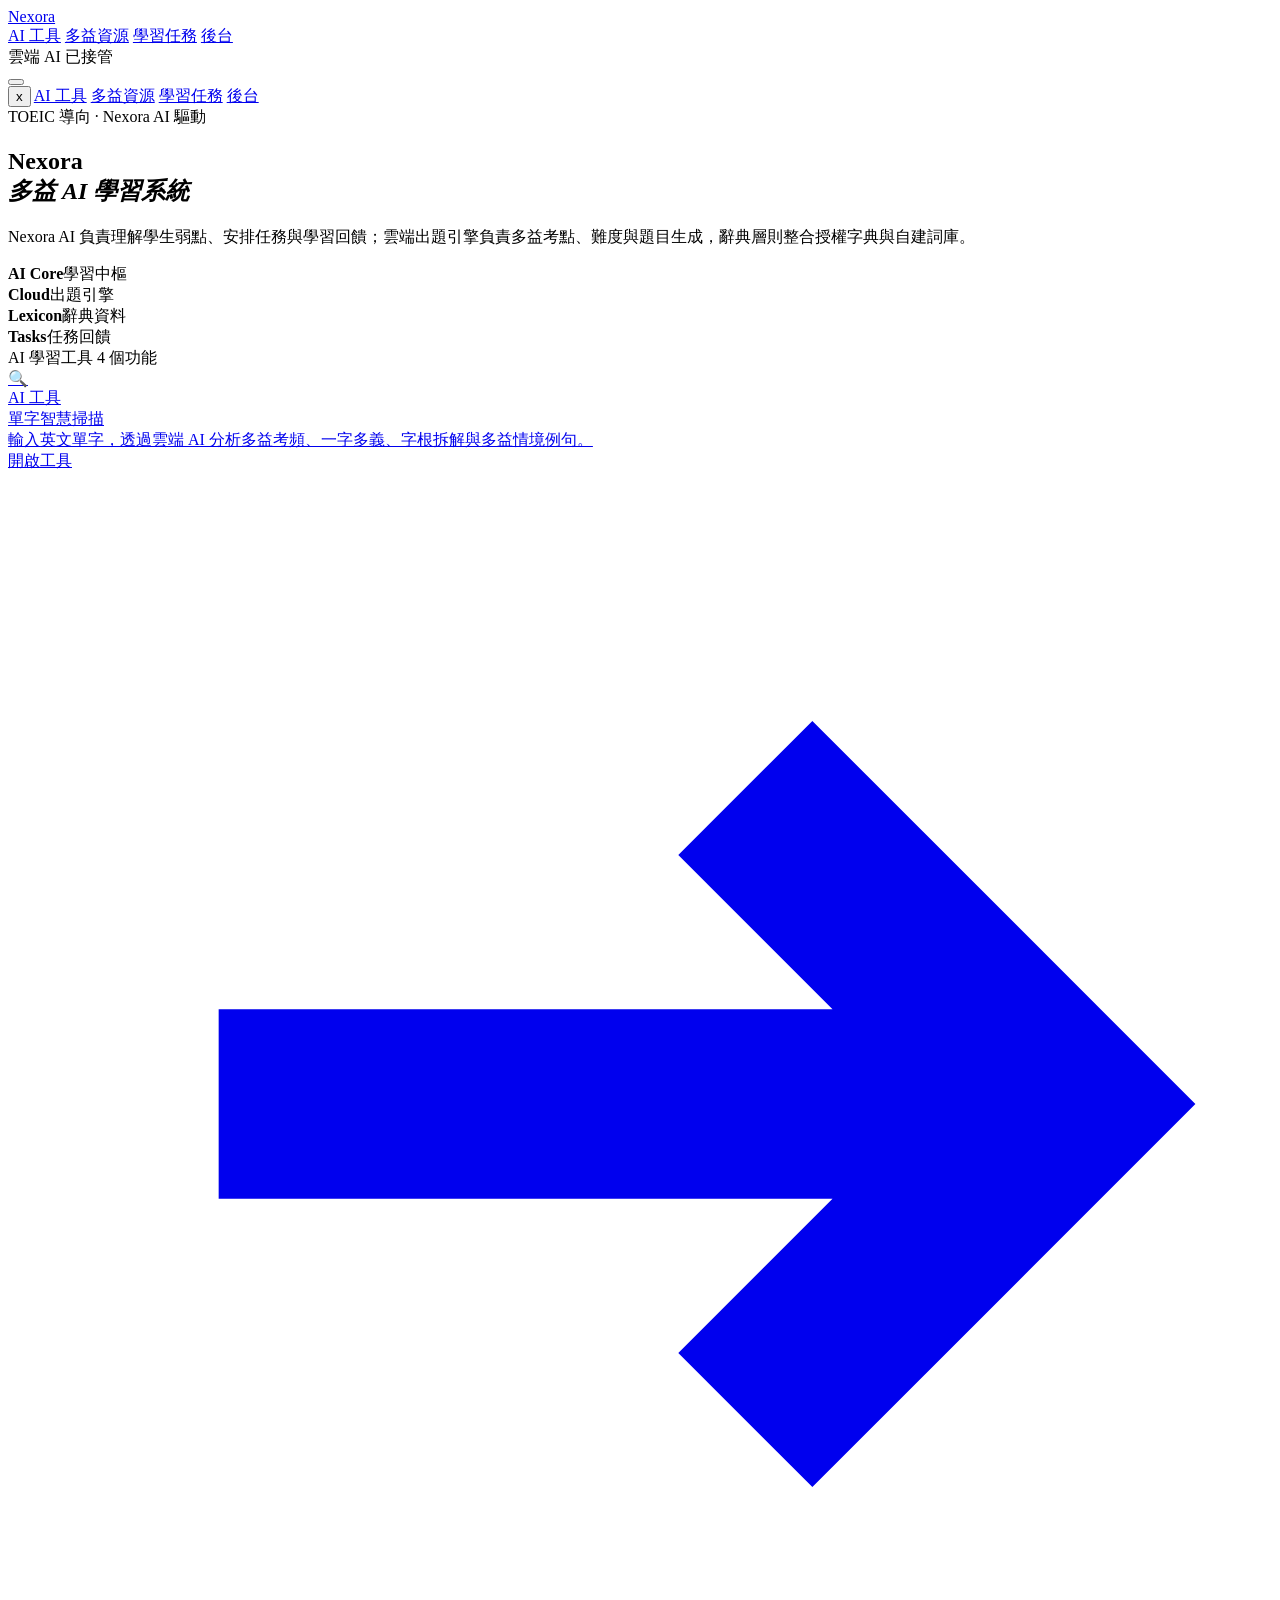
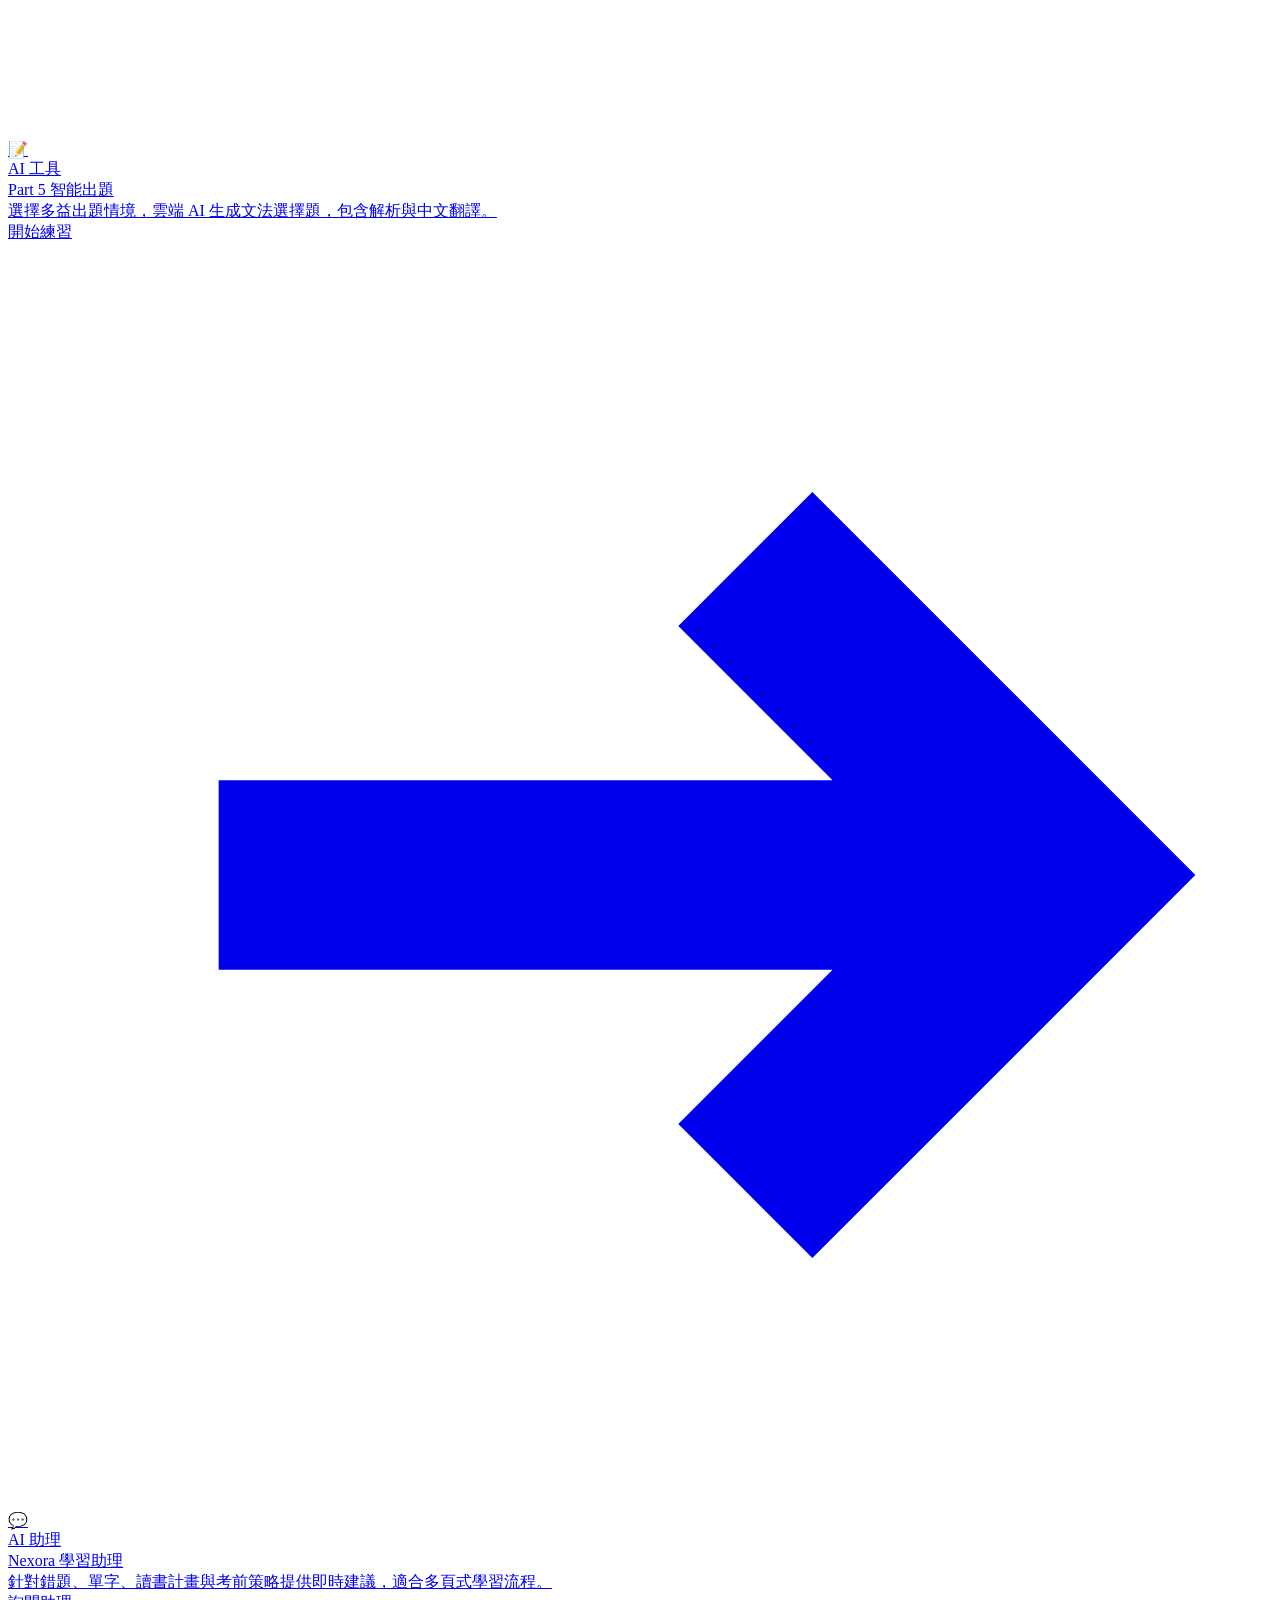
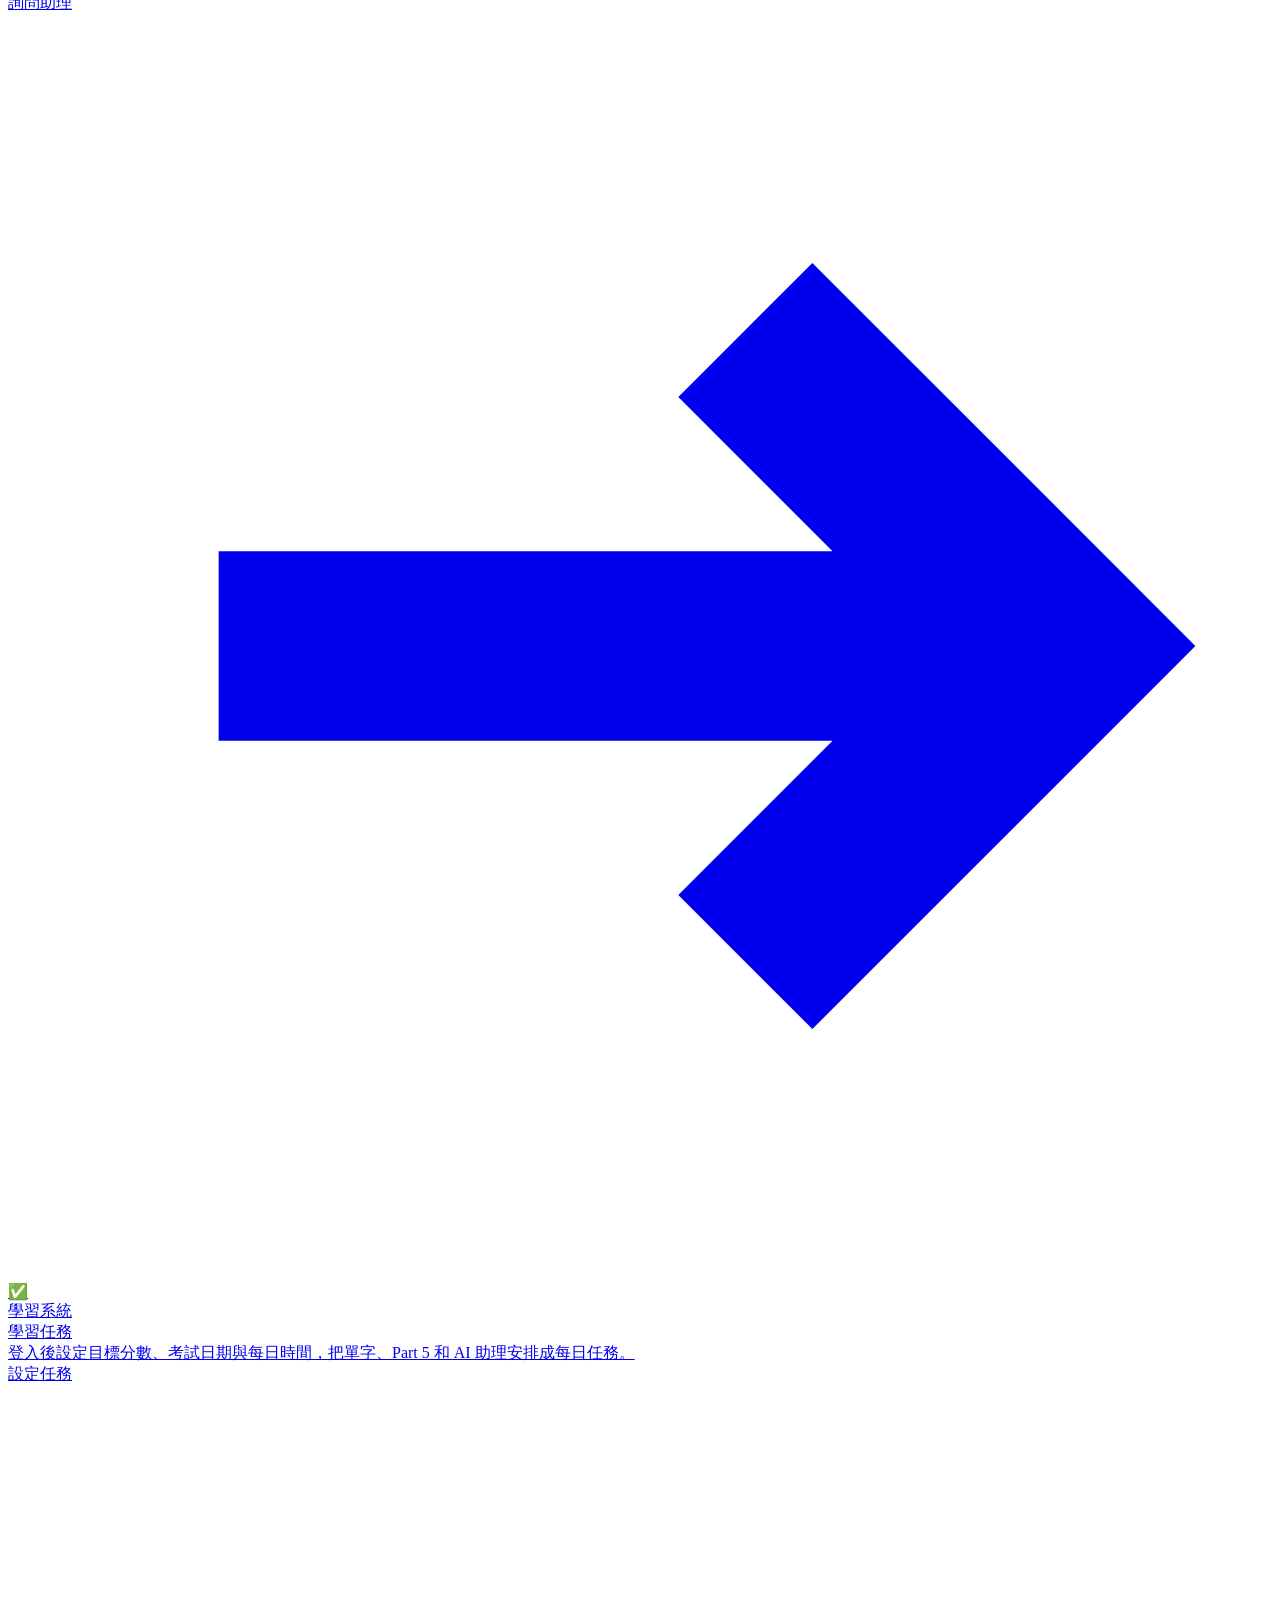
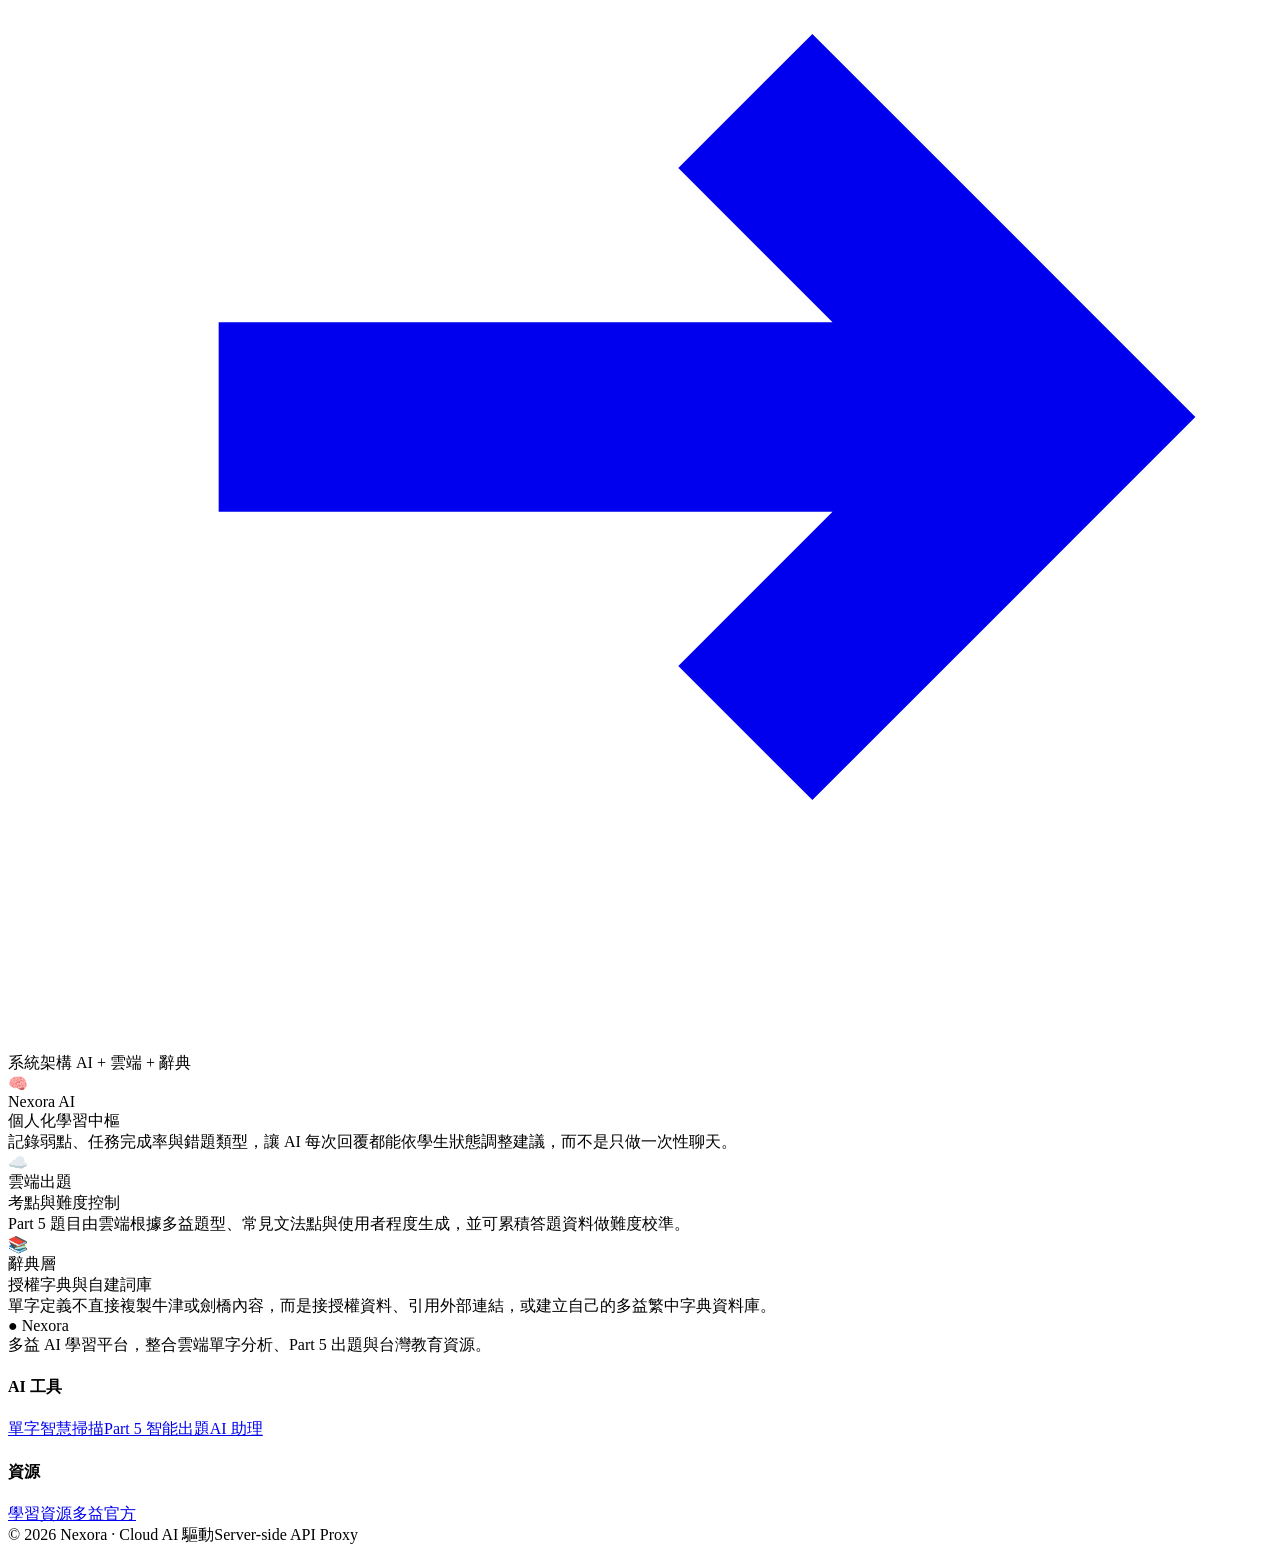
==== index.html @ 956e8978 "Add files via upload" ====
<!DOCTYPE html>
<html lang="zh-TW">
<head>
  <meta charset="UTF-8">
  <meta name="viewport" content="width=device-width, initial-scale=1.0">
  <title>Nexora - 多益 AI 學習平台</title>
  <link rel="stylesheet" href="assets/styles.css">
</head>
<body>
  <nav>
    <a class="nav-logo" href="index.html"><span class="dot"></span> Nexora</a>
    <div class="nav-links">
      <a class="active" href="index.html">AI 工具</a>
      <a href="resources.html#toeic-resources">多益資源</a>
      <a href="tasks.html">學習任務</a>
      <a href="backend.html">後台</a>
    </div>
    <div class="nav-right">
      <div class="cloud-pill"><span class="cloud-dot"></span> 雲端 AI 已接管</div>
      <button class="hamburger" id="hamburger" aria-label="選單"><span></span><span></span><span></span></button>
    </div>
  </nav>

  <div class="mobile-drawer" id="mobileDrawer">
    <div class="mobile-panel">
      <button class="drawer-close" id="drawerClose">x</button>
      <a href="index.html" onclick="closeDrawer()">AI 工具</a>
      <a href="resources.html#toeic-resources" onclick="closeDrawer()">多益資源</a>
      <a href="tasks.html" onclick="closeDrawer()">學習任務</a>
      <a href="backend.html" onclick="closeDrawer()">後台</a>
    </div>
  </div>

  <section class="hero">
    <div class="hero-eyebrow">TOEIC 導向 · Nexora AI 驅動</div>
    <h1>Nexora<br><em>多益 AI 學習系統</em></h1>
    <p>Nexora AI 負責理解學生弱點、安排任務與學習回饋；雲端出題引擎負責多益考點、難度與題目生成，辭典層則整合授權字典與自建詞庫。</p>
    <div class="hero-stats">
      <div class="stat"><strong>AI Core</strong><span>學習中樞</span></div>
      <div class="stat"><strong>Cloud</strong><span>出題引擎</span></div>
      <div class="stat"><strong>Lexicon</strong><span>辭典資料</span></div>
      <div class="stat"><strong>Tasks</strong><span>任務回饋</span></div>
    </div>
  </section>

  <div class="section-head">
    <span class="section-title">AI 學習工具</span>
    <span class="section-count">4 個功能</span>
    <div class="section-line"></div>
  </div>
  <div class="card-grid">
    <a class="card" href="vocabulary.html">
      <div class="card-top">
        <div class="card-icon blue">🔍</div>
        <div><div class="card-label">AI 工具</div><div class="card-name">單字智慧掃描</div></div>
      </div>
      <div class="card-desc">輸入英文單字，透過雲端 AI 分析多益考頻、一字多義、字根拆解與多益情境例句。</div>
      <div class="card-cta">開啟工具 <svg viewBox="0 0 12 12" fill="none" stroke="currentColor" stroke-width="1.8"><path d="M2 6h8M7 3l3 3-3 3"/></svg></div>
    </a>
    <a class="card" href="quiz.html">
      <div class="card-top">
        <div class="card-icon green">📝</div>
        <div><div class="card-label">AI 工具</div><div class="card-name">Part 5 智能出題</div></div>
      </div>
      <div class="card-desc">選擇多益出題情境，雲端 AI 生成文法選擇題，包含解析與中文翻譯。</div>
      <div class="card-cta">開始練習 <svg viewBox="0 0 12 12" fill="none" stroke="currentColor" stroke-width="1.8"><path d="M2 6h8M7 3l3 3-3 3"/></svg></div>
    </a>
    <a class="card" href="assistant.html">
      <div class="card-top">
        <div class="card-icon amber">💬</div>
        <div><div class="card-label">AI 助理</div><div class="card-name">Nexora 學習助理</div></div>
      </div>
      <div class="card-desc">針對錯題、單字、讀書計畫與考前策略提供即時建議，適合多頁式學習流程。</div>
      <div class="card-cta">詢問助理 <svg viewBox="0 0 12 12" fill="none" stroke="currentColor" stroke-width="1.8"><path d="M2 6h8M7 3l3 3-3 3"/></svg></div>
    </a>
    <a class="card" href="tasks.html">
      <div class="card-top">
        <div class="card-icon red">✅</div>
        <div><div class="card-label">學習系統</div><div class="card-name">學習任務</div></div>
      </div>
      <div class="card-desc">登入後設定目標分數、考試日期與每日時間，把單字、Part 5 和 AI 助理安排成每日任務。</div>
      <div class="card-cta">設定任務 <svg viewBox="0 0 12 12" fill="none" stroke="currentColor" stroke-width="1.8"><path d="M2 6h8M7 3l3 3-3 3"/></svg></div>
    </a>
  </div>

  <div class="section-head">
    <span class="section-title">系統架構</span>
    <span class="section-count">AI + 雲端 + 辭典</span>
    <div class="section-line"></div>
  </div>
  <div class="card-grid">
    <div class="card">
      <div class="card-top"><div class="card-icon gray">🧠</div><div><div class="card-label">Nexora AI</div><div class="card-name">個人化學習中樞</div></div></div>
      <div class="card-desc">記錄弱點、任務完成率與錯題類型，讓 AI 每次回覆都能依學生狀態調整建議，而不是只做一次性聊天。</div>
    </div>
    <div class="card">
      <div class="card-top"><div class="card-icon blue">☁️</div><div><div class="card-label">雲端出題</div><div class="card-name">考點與難度控制</div></div></div>
      <div class="card-desc">Part 5 題目由雲端根據多益題型、常見文法點與使用者程度生成，並可累積答題資料做難度校準。</div>
    </div>
    <div class="card">
      <div class="card-top"><div class="card-icon green">📚</div><div><div class="card-label">辭典層</div><div class="card-name">授權字典與自建詞庫</div></div></div>
      <div class="card-desc">單字定義不直接複製牛津或劍橋內容，而是接授權資料、引用外部連結，或建立自己的多益繁中字典資料庫。</div>
    </div>
  </div>

  <footer>
    <div class="footer-inner">
      <div>
        <div class="footer-logo"><span style="color:var(--accent)">●</span> Nexora</div>
        <div class="footer-tagline">多益 AI 學習平台，整合雲端單字分析、Part 5 出題與台灣教育資源。</div>
      </div>
      <div class="footer-col"><h4>AI 工具</h4><a href="vocabulary.html">單字智慧掃描</a><a href="quiz.html">Part 5 智能出題</a><a href="assistant.html">AI 助理</a></div>
      <div class="footer-col"><h4>資源</h4><a href="resources.html">學習資源</a><a href="https://www.toeic.com.tw" target="_blank">多益官方</a></div>
    </div>
    <div class="footer-bottom"><span>© 2026 Nexora · Cloud AI 驅動</span><span>Server-side API Proxy</span></div>
  </footer>
  <script src="assets/app.js"></script>
</body>
</html>
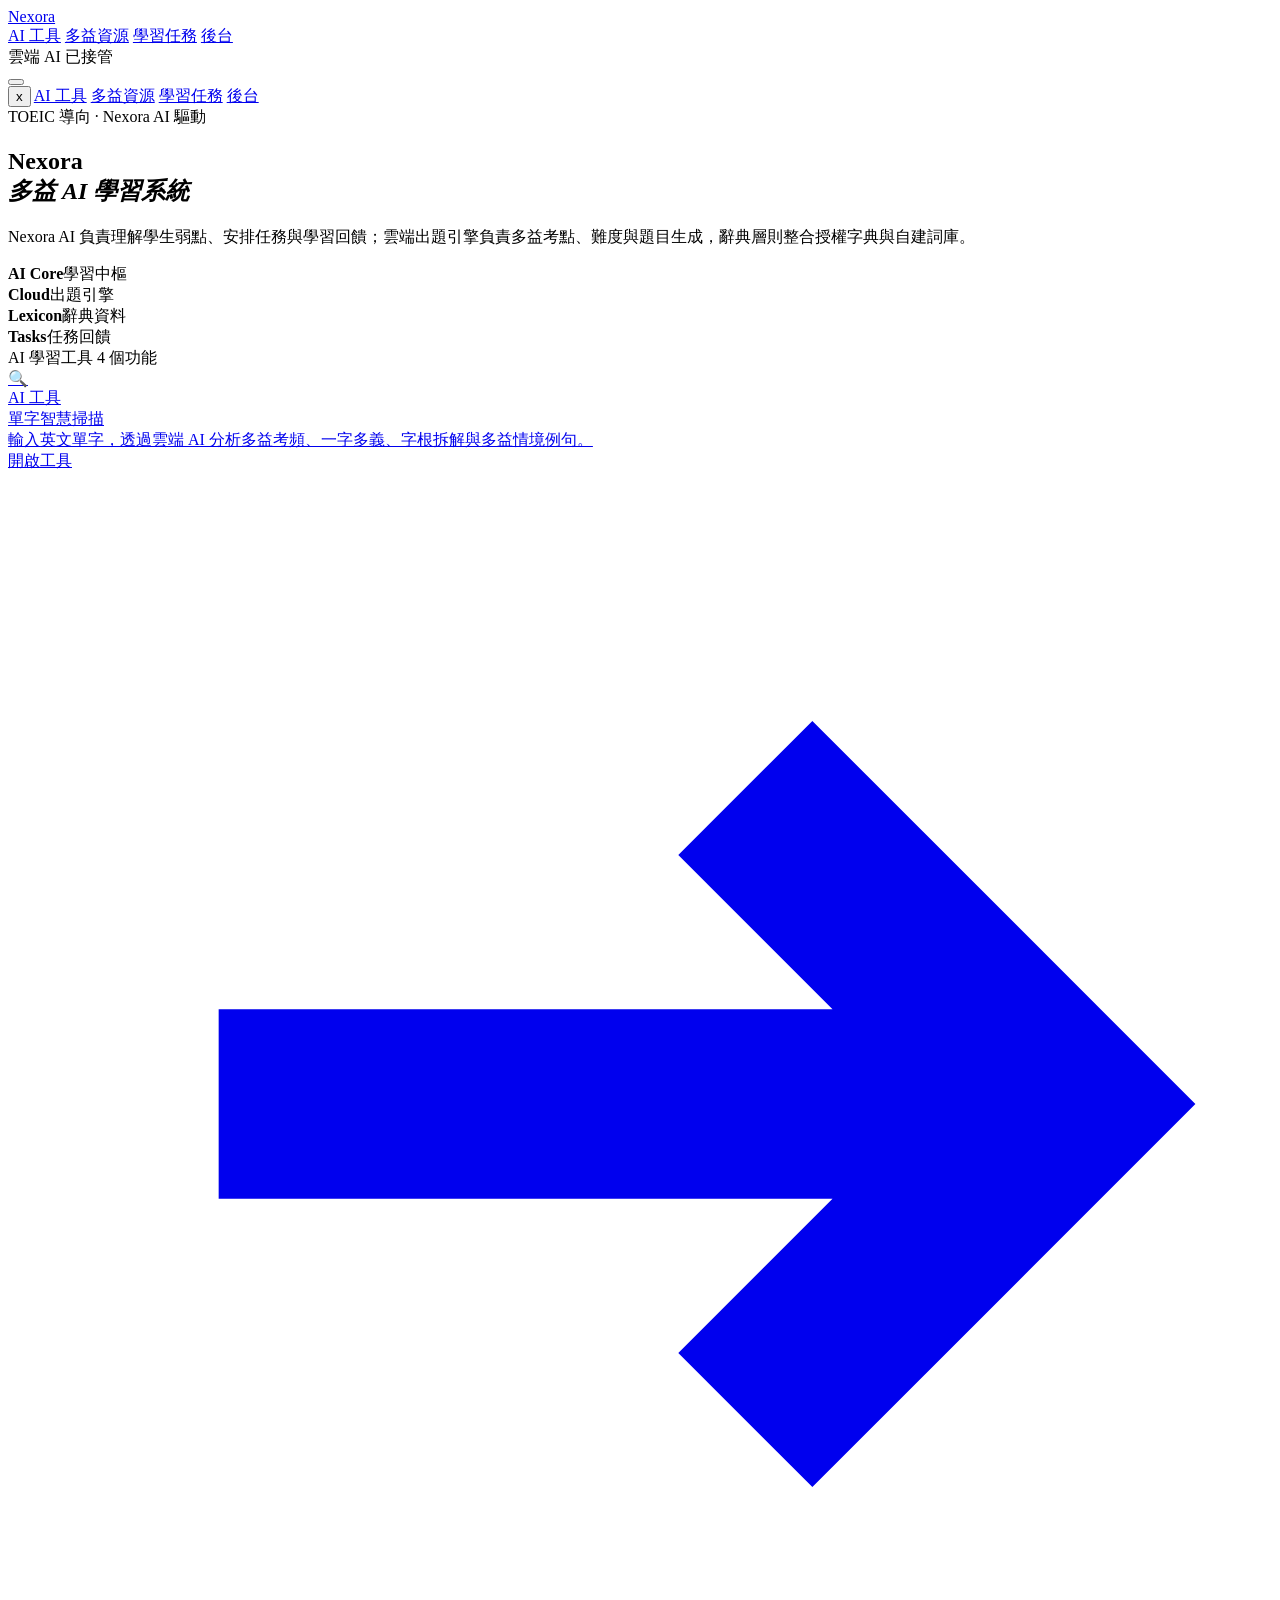
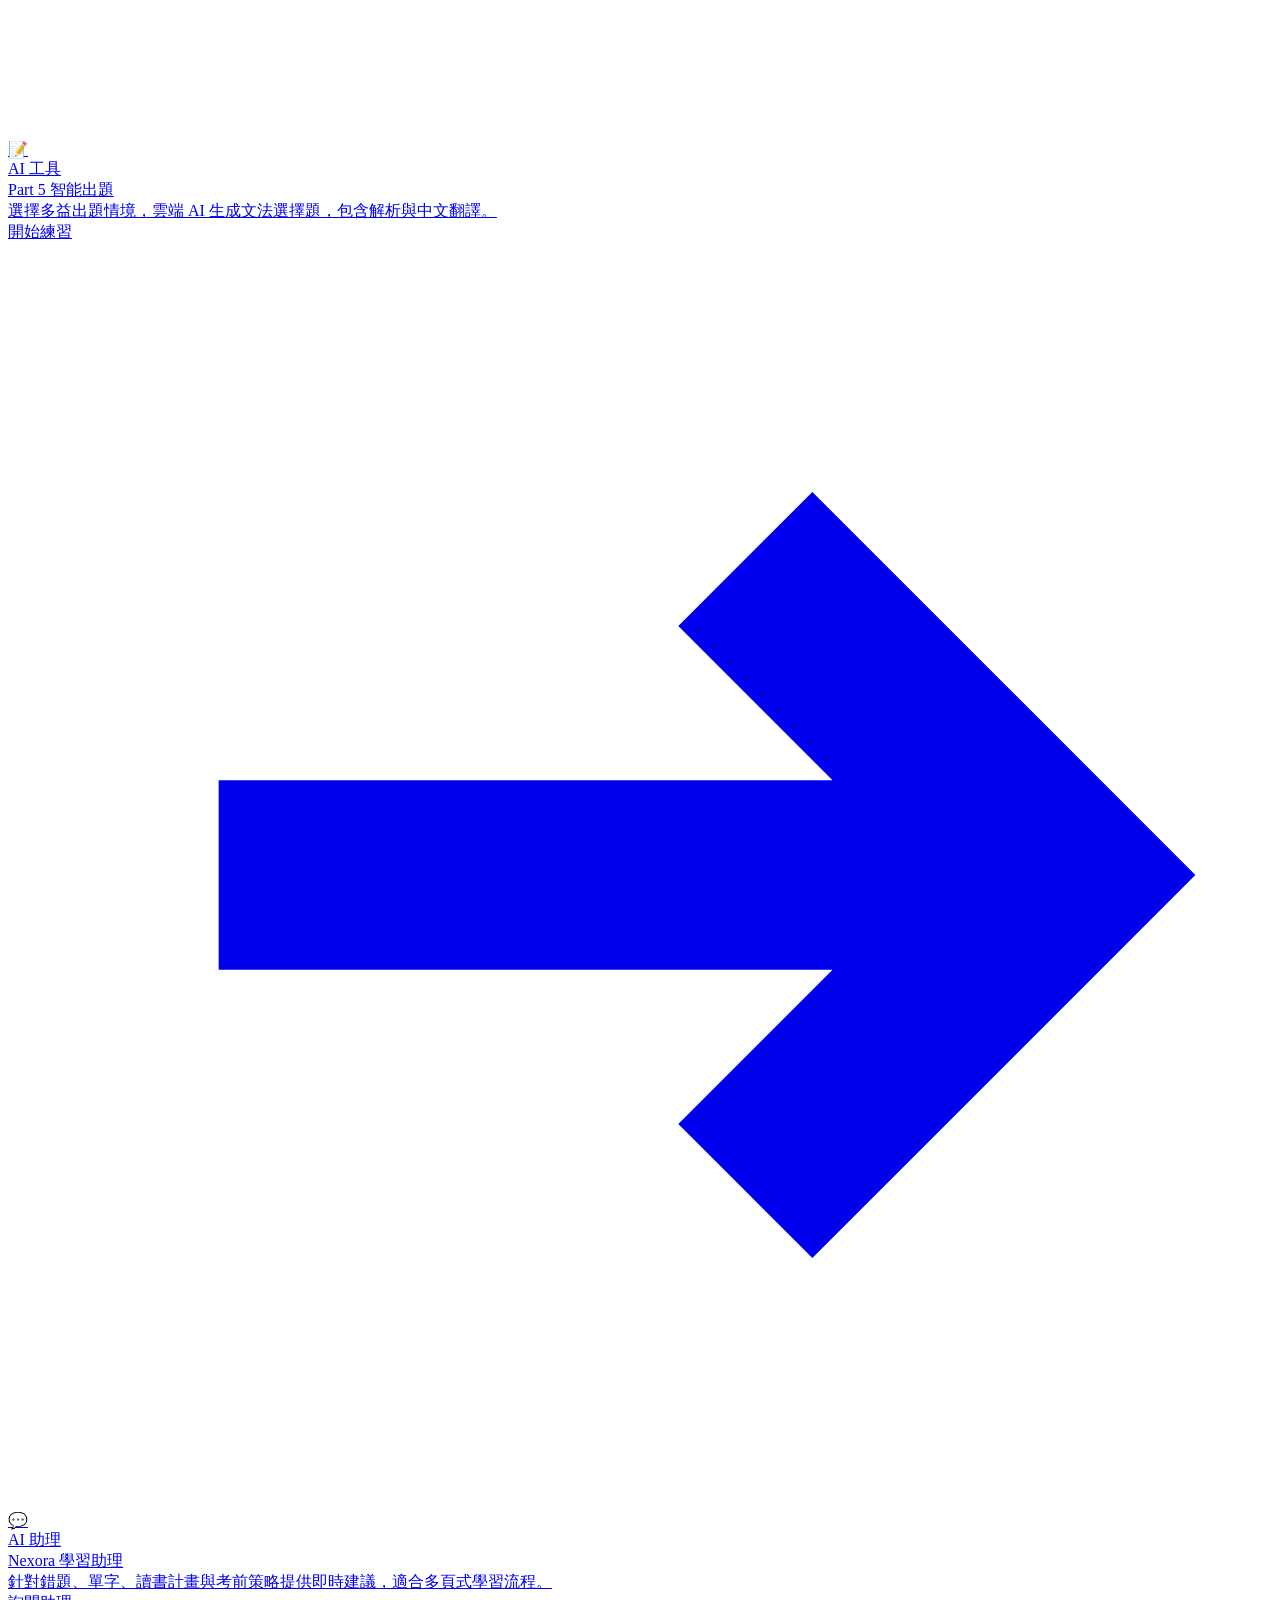
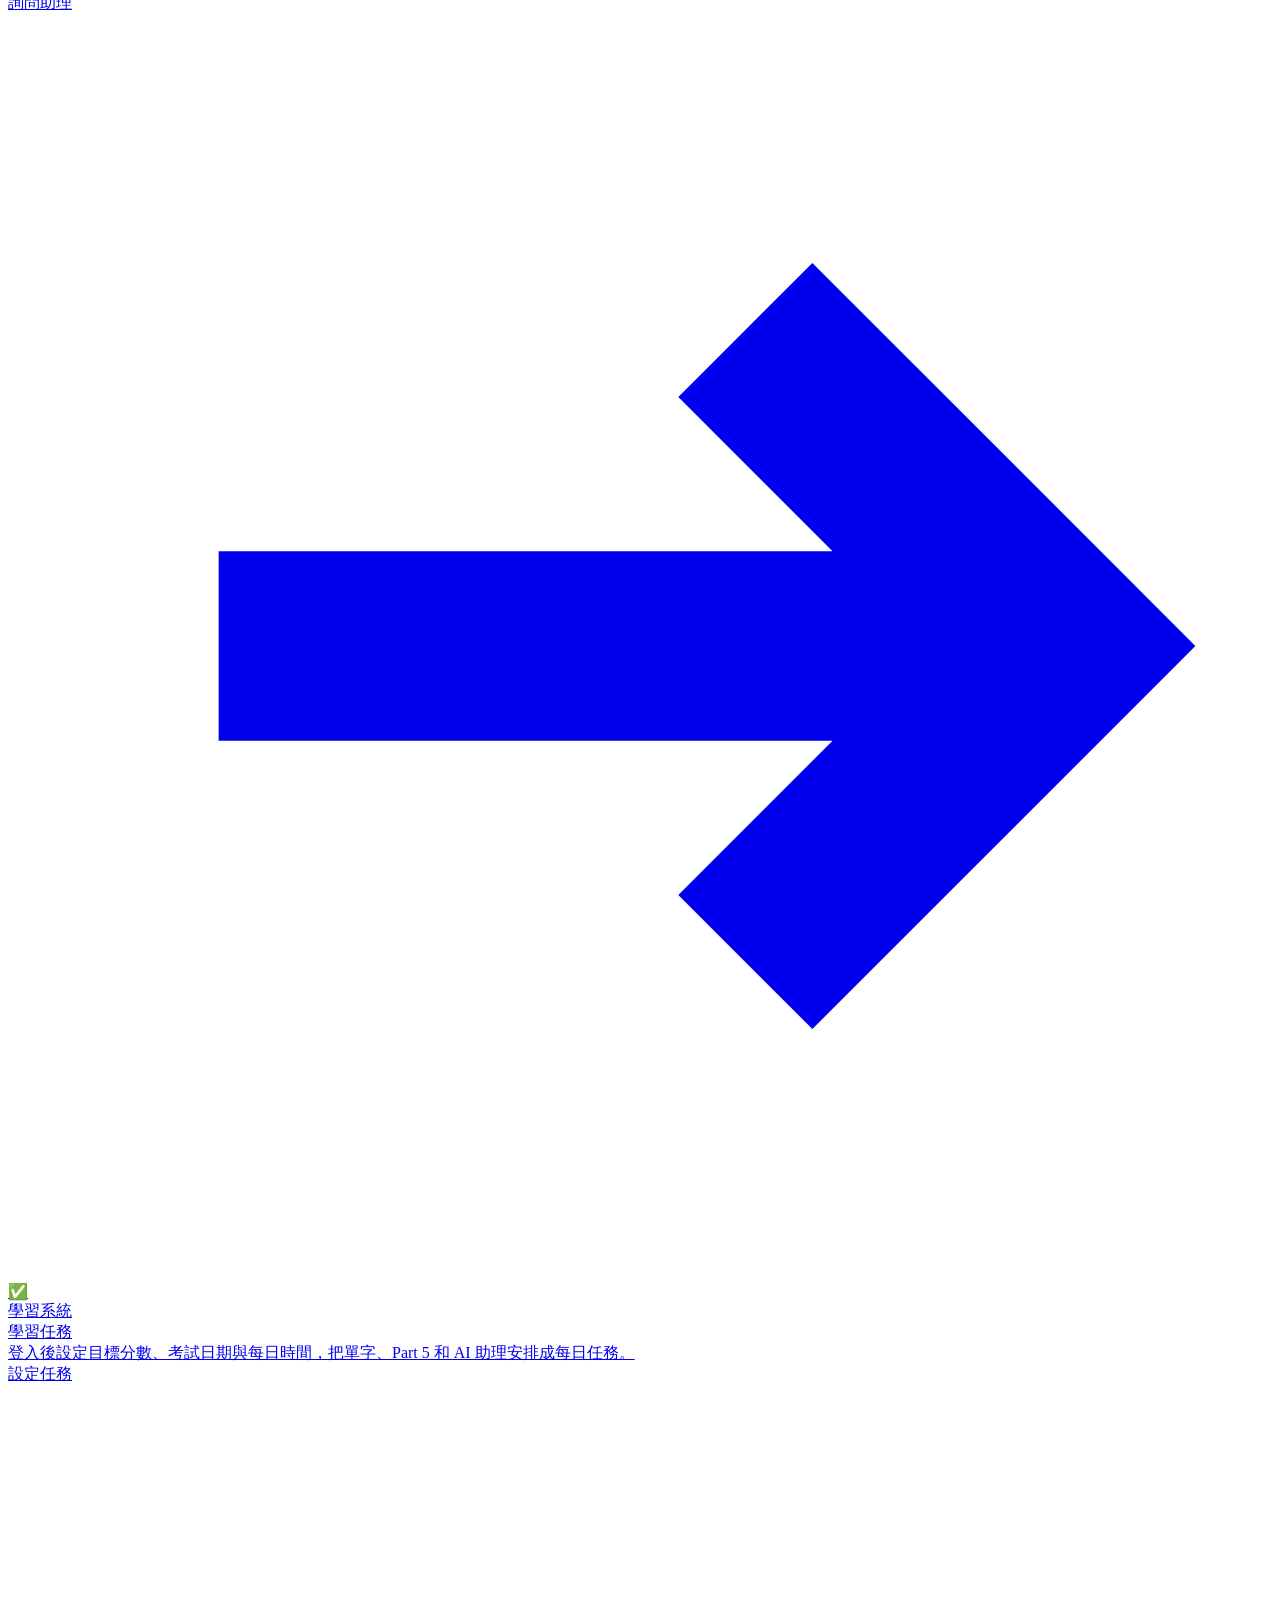
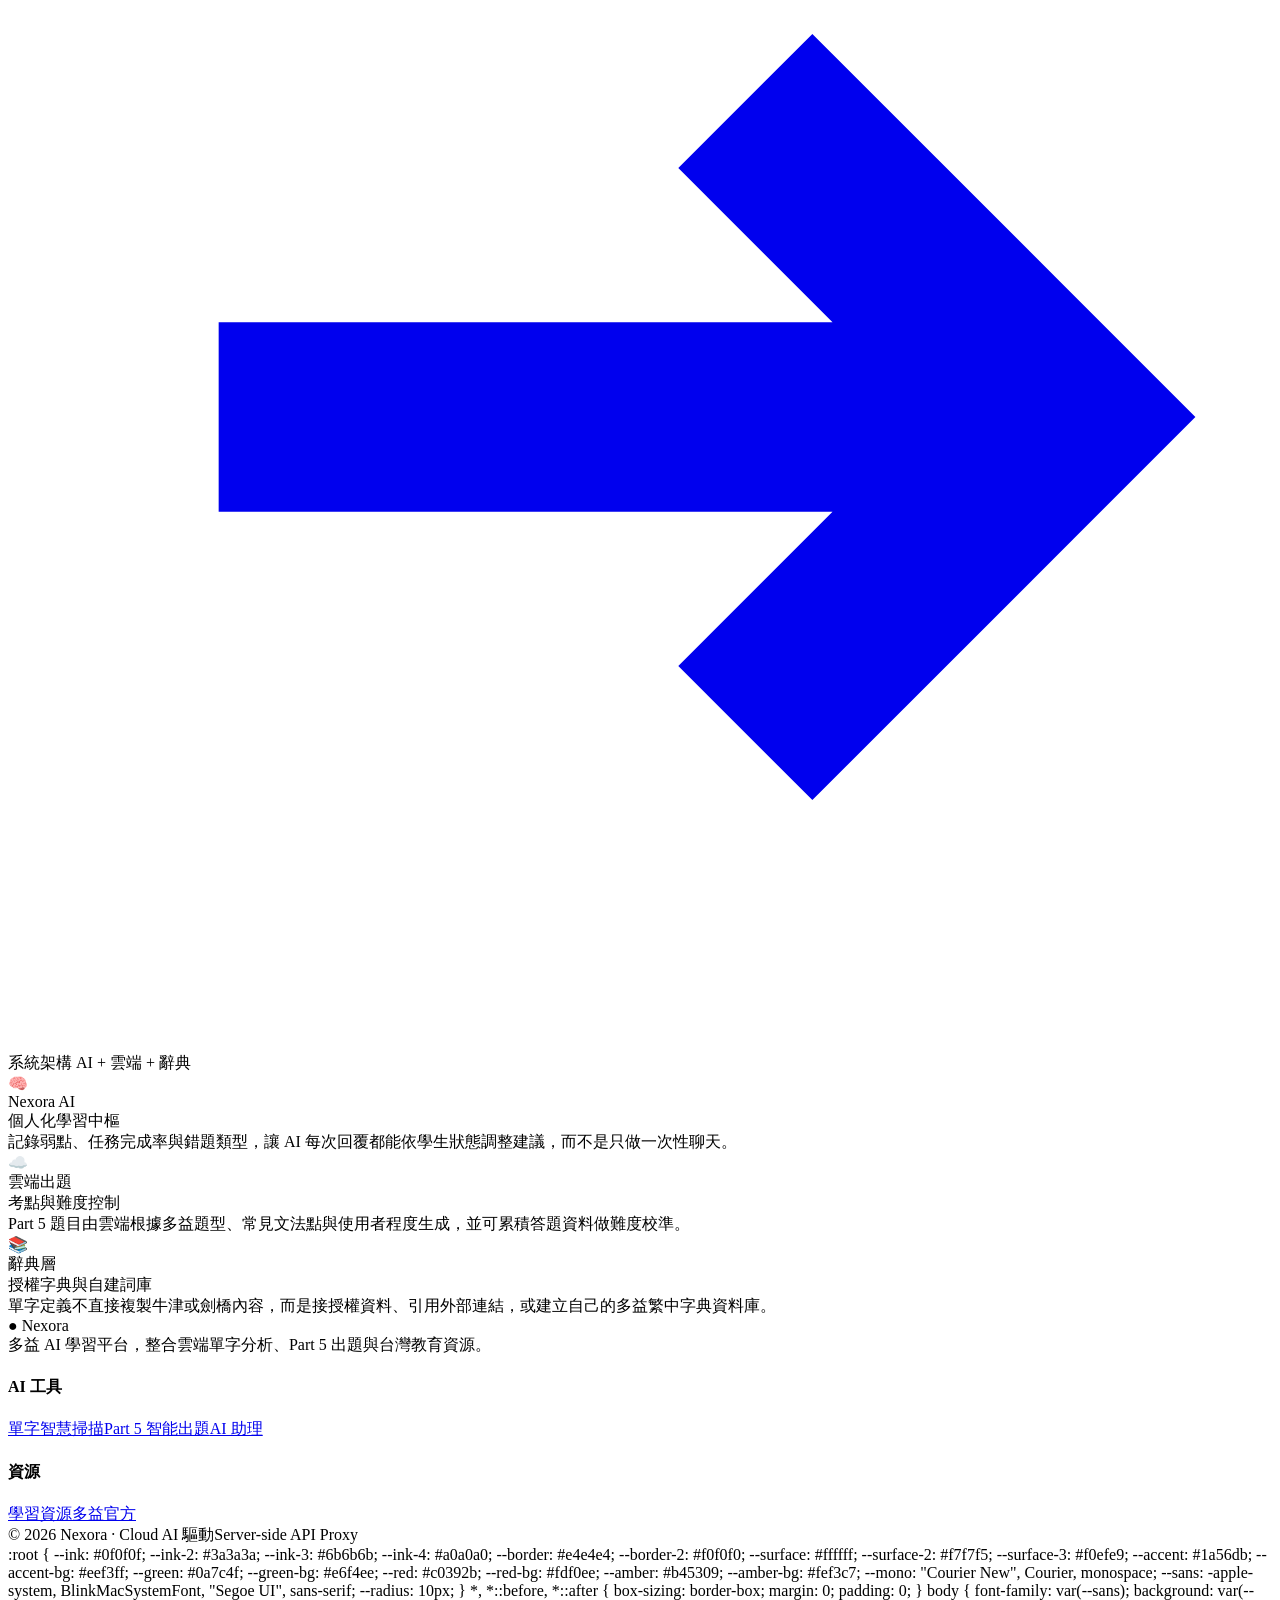
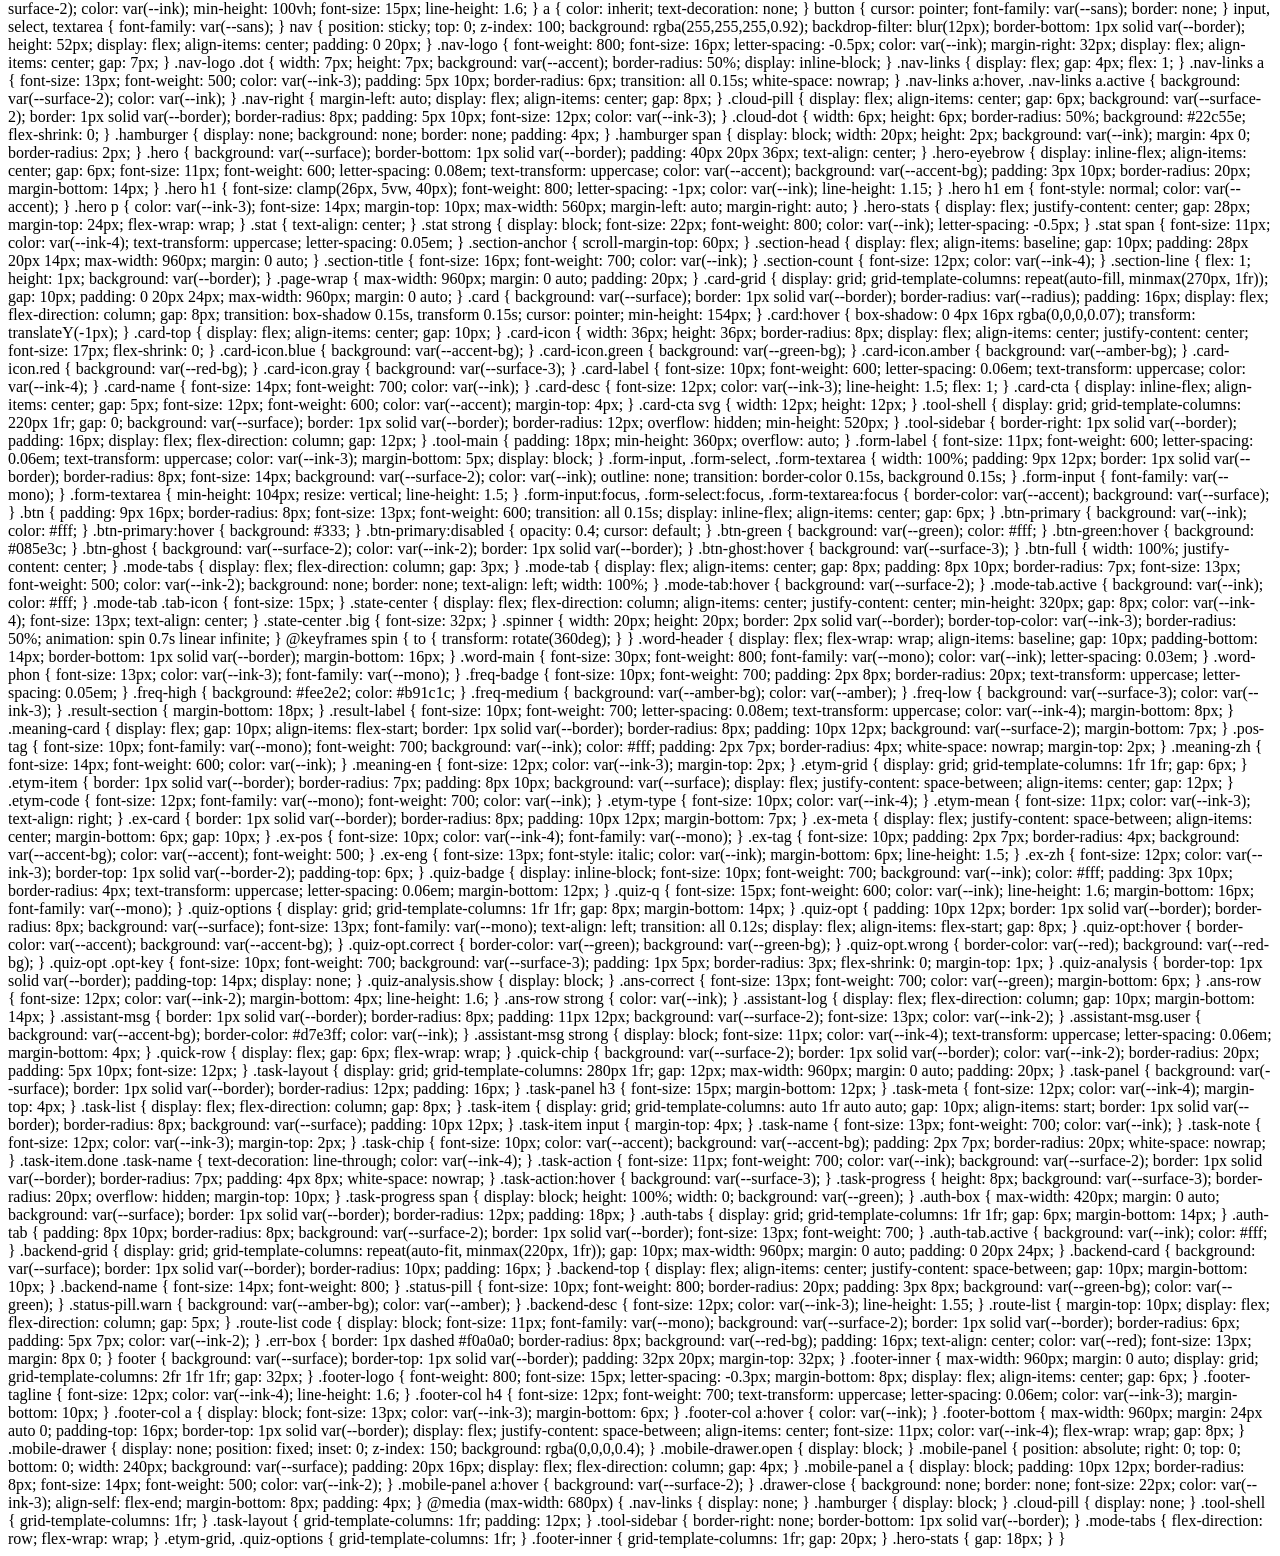
==== commit 16e219fc: "Update index.html" ====
--- a/index.html
+++ b/index.html
@@ -117,3 +117,362 @@
   <script src="assets/app.js"></script>
 </body>
 </html>
+:root {
+  --ink: #0f0f0f;
+  --ink-2: #3a3a3a;
+  --ink-3: #6b6b6b;
+  --ink-4: #a0a0a0;
+  --border: #e4e4e4;
+  --border-2: #f0f0f0;
+  --surface: #ffffff;
+  --surface-2: #f7f7f5;
+  --surface-3: #f0efe9;
+  --accent: #1a56db;
+  --accent-bg: #eef3ff;
+  --green: #0a7c4f;
+  --green-bg: #e6f4ee;
+  --red: #c0392b;
+  --red-bg: #fdf0ee;
+  --amber: #b45309;
+  --amber-bg: #fef3c7;
+  --mono: "Courier New", Courier, monospace;
+  --sans: -apple-system, BlinkMacSystemFont, "Segoe UI", sans-serif;
+  --radius: 10px;
+}
+
+*, *::before, *::after { box-sizing: border-box; margin: 0; padding: 0; }
+body { font-family: var(--sans); background: var(--surface-2); color: var(--ink); min-height: 100vh; font-size: 15px; line-height: 1.6; }
+a { color: inherit; text-decoration: none; }
+button { cursor: pointer; font-family: var(--sans); border: none; }
+input, select, textarea { font-family: var(--sans); }
+
+nav {
+  position: sticky; top: 0; z-index: 100;
+  background: rgba(255,255,255,0.92);
+  backdrop-filter: blur(12px);
+  border-bottom: 1px solid var(--border);
+  height: 52px;
+  display: flex; align-items: center;
+  padding: 0 20px;
+}
+.nav-logo {
+  font-weight: 800; font-size: 16px; letter-spacing: -0.5px;
+  color: var(--ink); margin-right: 32px; display: flex; align-items: center; gap: 7px;
+}
+.nav-logo .dot { width: 7px; height: 7px; background: var(--accent); border-radius: 50%; display: inline-block; }
+.nav-links { display: flex; gap: 4px; flex: 1; }
+.nav-links a {
+  font-size: 13px; font-weight: 500; color: var(--ink-3);
+  padding: 5px 10px; border-radius: 6px; transition: all 0.15s;
+  white-space: nowrap;
+}
+.nav-links a:hover, .nav-links a.active { background: var(--surface-2); color: var(--ink); }
+.nav-right { margin-left: auto; display: flex; align-items: center; gap: 8px; }
+.cloud-pill {
+  display: flex; align-items: center; gap: 6px;
+  background: var(--surface-2); border: 1px solid var(--border);
+  border-radius: 8px; padding: 5px 10px; font-size: 12px; color: var(--ink-3);
+}
+.cloud-dot { width: 6px; height: 6px; border-radius: 50%; background: #22c55e; flex-shrink: 0; }
+.hamburger { display: none; background: none; border: none; padding: 4px; }
+.hamburger span { display: block; width: 20px; height: 2px; background: var(--ink); margin: 4px 0; border-radius: 2px; }
+
+.hero {
+  background: var(--surface);
+  border-bottom: 1px solid var(--border);
+  padding: 40px 20px 36px;
+  text-align: center;
+}
+.hero-eyebrow {
+  display: inline-flex; align-items: center; gap: 6px;
+  font-size: 11px; font-weight: 600; letter-spacing: 0.08em; text-transform: uppercase;
+  color: var(--accent); background: var(--accent-bg);
+  padding: 3px 10px; border-radius: 20px; margin-bottom: 14px;
+}
+.hero h1 { font-size: clamp(26px, 5vw, 40px); font-weight: 800; letter-spacing: -1px; color: var(--ink); line-height: 1.15; }
+.hero h1 em { font-style: normal; color: var(--accent); }
+.hero p { color: var(--ink-3); font-size: 14px; margin-top: 10px; max-width: 560px; margin-left: auto; margin-right: auto; }
+.hero-stats { display: flex; justify-content: center; gap: 28px; margin-top: 24px; flex-wrap: wrap; }
+.stat { text-align: center; }
+.stat strong { display: block; font-size: 22px; font-weight: 800; color: var(--ink); letter-spacing: -0.5px; }
+.stat span { font-size: 11px; color: var(--ink-4); text-transform: uppercase; letter-spacing: 0.05em; }
+
+.section-anchor { scroll-margin-top: 60px; }
+.section-head {
+  display: flex; align-items: baseline; gap: 10px;
+  padding: 28px 20px 14px; max-width: 960px; margin: 0 auto;
+}
+.section-title { font-size: 16px; font-weight: 700; color: var(--ink); }
+.section-count { font-size: 12px; color: var(--ink-4); }
+.section-line { flex: 1; height: 1px; background: var(--border); }
+.page-wrap { max-width: 960px; margin: 0 auto; padding: 20px; }
+
+.card-grid {
+  display: grid;
+  grid-template-columns: repeat(auto-fill, minmax(270px, 1fr));
+  gap: 10px;
+  padding: 0 20px 24px;
+  max-width: 960px; margin: 0 auto;
+}
+.card {
+  background: var(--surface); border: 1px solid var(--border);
+  border-radius: var(--radius); padding: 16px;
+  display: flex; flex-direction: column; gap: 8px;
+  transition: box-shadow 0.15s, transform 0.15s;
+  cursor: pointer; min-height: 154px;
+}
+.card:hover { box-shadow: 0 4px 16px rgba(0,0,0,0.07); transform: translateY(-1px); }
+.card-top { display: flex; align-items: center; gap: 10px; }
+.card-icon {
+  width: 36px; height: 36px; border-radius: 8px;
+  display: flex; align-items: center; justify-content: center;
+  font-size: 17px; flex-shrink: 0;
+}
+.card-icon.blue { background: var(--accent-bg); }
+.card-icon.green { background: var(--green-bg); }
+.card-icon.amber { background: var(--amber-bg); }
+.card-icon.red { background: var(--red-bg); }
+.card-icon.gray { background: var(--surface-3); }
+.card-label { font-size: 10px; font-weight: 600; letter-spacing: 0.06em; text-transform: uppercase; color: var(--ink-4); }
+.card-name { font-size: 14px; font-weight: 700; color: var(--ink); }
+.card-desc { font-size: 12px; color: var(--ink-3); line-height: 1.5; flex: 1; }
+.card-cta { display: inline-flex; align-items: center; gap: 5px; font-size: 12px; font-weight: 600; color: var(--accent); margin-top: 4px; }
+.card-cta svg { width: 12px; height: 12px; }
+
+.tool-shell {
+  display: grid; grid-template-columns: 220px 1fr; gap: 0;
+  background: var(--surface); border: 1px solid var(--border);
+  border-radius: 12px; overflow: hidden; min-height: 520px;
+}
+.tool-sidebar {
+  border-right: 1px solid var(--border);
+  padding: 16px; display: flex; flex-direction: column; gap: 12px;
+}
+.tool-main { padding: 18px; min-height: 360px; overflow: auto; }
+
+.form-label { font-size: 11px; font-weight: 600; letter-spacing: 0.06em; text-transform: uppercase; color: var(--ink-3); margin-bottom: 5px; display: block; }
+.form-input, .form-select, .form-textarea {
+  width: 100%; padding: 9px 12px; border: 1px solid var(--border);
+  border-radius: 8px; font-size: 14px;
+  background: var(--surface-2); color: var(--ink); outline: none;
+  transition: border-color 0.15s, background 0.15s;
+}
+.form-input { font-family: var(--mono); }
+.form-textarea { min-height: 104px; resize: vertical; line-height: 1.5; }
+.form-input:focus, .form-select:focus, .form-textarea:focus { border-color: var(--accent); background: var(--surface); }
+.btn {
+  padding: 9px 16px; border-radius: 8px; font-size: 13px; font-weight: 600;
+  transition: all 0.15s; display: inline-flex; align-items: center; gap: 6px;
+}
+.btn-primary { background: var(--ink); color: #fff; }
+.btn-primary:hover { background: #333; }
+.btn-primary:disabled { opacity: 0.4; cursor: default; }
+.btn-green { background: var(--green); color: #fff; }
+.btn-green:hover { background: #085e3c; }
+.btn-ghost { background: var(--surface-2); color: var(--ink-2); border: 1px solid var(--border); }
+.btn-ghost:hover { background: var(--surface-3); }
+.btn-full { width: 100%; justify-content: center; }
+
+.mode-tabs { display: flex; flex-direction: column; gap: 3px; }
+.mode-tab {
+  display: flex; align-items: center; gap: 8px;
+  padding: 8px 10px; border-radius: 7px;
+  font-size: 13px; font-weight: 500; color: var(--ink-2);
+  background: none; border: none; text-align: left; width: 100%;
+}
+.mode-tab:hover { background: var(--surface-2); }
+.mode-tab.active { background: var(--ink); color: #fff; }
+.mode-tab .tab-icon { font-size: 15px; }
+
+.state-center {
+  display: flex; flex-direction: column; align-items: center;
+  justify-content: center; min-height: 320px; gap: 8px;
+  color: var(--ink-4); font-size: 13px; text-align: center;
+}
+.state-center .big { font-size: 32px; }
+.spinner {
+  width: 20px; height: 20px; border: 2px solid var(--border);
+  border-top-color: var(--ink-3); border-radius: 50%;
+  animation: spin 0.7s linear infinite;
+}
+@keyframes spin { to { transform: rotate(360deg); } }
+
+.word-header {
+  display: flex; flex-wrap: wrap; align-items: baseline; gap: 10px;
+  padding-bottom: 14px; border-bottom: 1px solid var(--border); margin-bottom: 16px;
+}
+.word-main { font-size: 30px; font-weight: 800; font-family: var(--mono); color: var(--ink); letter-spacing: 0.03em; }
+.word-phon { font-size: 13px; color: var(--ink-3); font-family: var(--mono); }
+.freq-badge { font-size: 10px; font-weight: 700; padding: 2px 8px; border-radius: 20px; text-transform: uppercase; letter-spacing: 0.05em; }
+.freq-high { background: #fee2e2; color: #b91c1c; }
+.freq-medium { background: var(--amber-bg); color: var(--amber); }
+.freq-low { background: var(--surface-3); color: var(--ink-3); }
+.result-section { margin-bottom: 18px; }
+.result-label { font-size: 10px; font-weight: 700; letter-spacing: 0.08em; text-transform: uppercase; color: var(--ink-4); margin-bottom: 8px; }
+.meaning-card {
+  display: flex; gap: 10px; align-items: flex-start;
+  border: 1px solid var(--border); border-radius: 8px;
+  padding: 10px 12px; background: var(--surface-2); margin-bottom: 7px;
+}
+.pos-tag {
+  font-size: 10px; font-family: var(--mono); font-weight: 700;
+  background: var(--ink); color: #fff; padding: 2px 7px; border-radius: 4px;
+  white-space: nowrap; margin-top: 2px;
+}
+.meaning-zh { font-size: 14px; font-weight: 600; color: var(--ink); }
+.meaning-en { font-size: 12px; color: var(--ink-3); margin-top: 2px; }
+.etym-grid { display: grid; grid-template-columns: 1fr 1fr; gap: 6px; }
+.etym-item {
+  border: 1px solid var(--border); border-radius: 7px;
+  padding: 8px 10px; background: var(--surface);
+  display: flex; justify-content: space-between; align-items: center; gap: 12px;
+}
+.etym-code { font-size: 12px; font-family: var(--mono); font-weight: 700; color: var(--ink); }
+.etym-type { font-size: 10px; color: var(--ink-4); }
+.etym-mean { font-size: 11px; color: var(--ink-3); text-align: right; }
+.ex-card { border: 1px solid var(--border); border-radius: 8px; padding: 10px 12px; margin-bottom: 7px; }
+.ex-meta { display: flex; justify-content: space-between; align-items: center; margin-bottom: 6px; gap: 10px; }
+.ex-pos { font-size: 10px; color: var(--ink-4); font-family: var(--mono); }
+.ex-tag { font-size: 10px; padding: 2px 7px; border-radius: 4px; background: var(--accent-bg); color: var(--accent); font-weight: 500; }
+.ex-eng { font-size: 13px; font-style: italic; color: var(--ink); margin-bottom: 6px; line-height: 1.5; }
+.ex-zh { font-size: 12px; color: var(--ink-3); border-top: 1px solid var(--border-2); padding-top: 6px; }
+
+.quiz-badge { display: inline-block; font-size: 10px; font-weight: 700; background: var(--ink); color: #fff; padding: 3px 10px; border-radius: 4px; text-transform: uppercase; letter-spacing: 0.06em; margin-bottom: 12px; }
+.quiz-q { font-size: 15px; font-weight: 600; color: var(--ink); line-height: 1.6; margin-bottom: 16px; font-family: var(--mono); }
+.quiz-options { display: grid; grid-template-columns: 1fr 1fr; gap: 8px; margin-bottom: 14px; }
+.quiz-opt {
+  padding: 10px 12px; border: 1px solid var(--border); border-radius: 8px;
+  background: var(--surface); font-size: 13px; font-family: var(--mono);
+  text-align: left; transition: all 0.12s; display: flex; align-items: flex-start; gap: 8px;
+}
+.quiz-opt:hover { border-color: var(--accent); background: var(--accent-bg); }
+.quiz-opt.correct { border-color: var(--green); background: var(--green-bg); }
+.quiz-opt.wrong { border-color: var(--red); background: var(--red-bg); }
+.quiz-opt .opt-key { font-size: 10px; font-weight: 700; background: var(--surface-3); padding: 1px 5px; border-radius: 3px; flex-shrink: 0; margin-top: 1px; }
+.quiz-analysis { border-top: 1px solid var(--border); padding-top: 14px; display: none; }
+.quiz-analysis.show { display: block; }
+.ans-correct { font-size: 13px; font-weight: 700; color: var(--green); margin-bottom: 6px; }
+.ans-row { font-size: 12px; color: var(--ink-2); margin-bottom: 4px; line-height: 1.6; }
+.ans-row strong { color: var(--ink); }
+
+.assistant-log { display: flex; flex-direction: column; gap: 10px; margin-bottom: 14px; }
+.assistant-msg {
+  border: 1px solid var(--border); border-radius: 8px;
+  padding: 11px 12px; background: var(--surface-2);
+  font-size: 13px; color: var(--ink-2);
+}
+.assistant-msg.user { background: var(--accent-bg); border-color: #d7e3ff; color: var(--ink); }
+.assistant-msg strong { display: block; font-size: 11px; color: var(--ink-4); text-transform: uppercase; letter-spacing: 0.06em; margin-bottom: 4px; }
+.quick-row { display: flex; gap: 6px; flex-wrap: wrap; }
+.quick-chip {
+  background: var(--surface-2); border: 1px solid var(--border); color: var(--ink-2);
+  border-radius: 20px; padding: 5px 10px; font-size: 12px;
+}
+
+.task-layout {
+  display: grid; grid-template-columns: 280px 1fr; gap: 12px;
+  max-width: 960px; margin: 0 auto; padding: 20px;
+}
+.task-panel {
+  background: var(--surface); border: 1px solid var(--border);
+  border-radius: 12px; padding: 16px;
+}
+.task-panel h3 { font-size: 15px; margin-bottom: 12px; }
+.task-meta { font-size: 12px; color: var(--ink-4); margin-top: 4px; }
+.task-list { display: flex; flex-direction: column; gap: 8px; }
+.task-item {
+  display: grid; grid-template-columns: auto 1fr auto auto; gap: 10px; align-items: start;
+  border: 1px solid var(--border); border-radius: 8px;
+  background: var(--surface); padding: 10px 12px;
+}
+.task-item input { margin-top: 4px; }
+.task-name { font-size: 13px; font-weight: 700; color: var(--ink); }
+.task-note { font-size: 12px; color: var(--ink-3); margin-top: 2px; }
+.task-chip {
+  font-size: 10px; color: var(--accent); background: var(--accent-bg);
+  padding: 2px 7px; border-radius: 20px; white-space: nowrap;
+}
+.task-item.done .task-name { text-decoration: line-through; color: var(--ink-4); }
+.task-action {
+  font-size: 11px; font-weight: 700; color: var(--ink);
+  background: var(--surface-2); border: 1px solid var(--border);
+  border-radius: 7px; padding: 4px 8px; white-space: nowrap;
+}
+.task-action:hover { background: var(--surface-3); }
+.task-progress {
+  height: 8px; background: var(--surface-3); border-radius: 20px;
+  overflow: hidden; margin-top: 10px;
+}
+.task-progress span { display: block; height: 100%; width: 0; background: var(--green); }
+.auth-box {
+  max-width: 420px; margin: 0 auto;
+  background: var(--surface); border: 1px solid var(--border);
+  border-radius: 12px; padding: 18px;
+}
+.auth-tabs { display: grid; grid-template-columns: 1fr 1fr; gap: 6px; margin-bottom: 14px; }
+.auth-tab {
+  padding: 8px 10px; border-radius: 8px; background: var(--surface-2);
+  border: 1px solid var(--border); font-size: 13px; font-weight: 700;
+}
+.auth-tab.active { background: var(--ink); color: #fff; }
+.backend-grid {
+  display: grid; grid-template-columns: repeat(auto-fit, minmax(220px, 1fr));
+  gap: 10px; max-width: 960px; margin: 0 auto; padding: 0 20px 24px;
+}
+.backend-card {
+  background: var(--surface); border: 1px solid var(--border);
+  border-radius: 10px; padding: 16px;
+}
+.backend-top { display: flex; align-items: center; justify-content: space-between; gap: 10px; margin-bottom: 10px; }
+.backend-name { font-size: 14px; font-weight: 800; }
+.status-pill {
+  font-size: 10px; font-weight: 800; border-radius: 20px;
+  padding: 3px 8px; background: var(--green-bg); color: var(--green);
+}
+.status-pill.warn { background: var(--amber-bg); color: var(--amber); }
+.backend-desc { font-size: 12px; color: var(--ink-3); line-height: 1.55; }
+.route-list { margin-top: 10px; display: flex; flex-direction: column; gap: 5px; }
+.route-list code {
+  display: block; font-size: 11px; font-family: var(--mono);
+  background: var(--surface-2); border: 1px solid var(--border);
+  border-radius: 6px; padding: 5px 7px; color: var(--ink-2);
+}
+
+.err-box {
+  border: 1px dashed #f0a0a0; border-radius: 8px;
+  background: var(--red-bg); padding: 16px; text-align: center;
+  color: var(--red); font-size: 13px; margin: 8px 0;
+}
+
+footer { background: var(--surface); border-top: 1px solid var(--border); padding: 32px 20px; margin-top: 32px; }
+.footer-inner { max-width: 960px; margin: 0 auto; display: grid; grid-template-columns: 2fr 1fr 1fr; gap: 32px; }
+.footer-logo { font-weight: 800; font-size: 15px; letter-spacing: -0.3px; margin-bottom: 8px; display: flex; align-items: center; gap: 6px; }
+.footer-tagline { font-size: 12px; color: var(--ink-4); line-height: 1.6; }
+.footer-col h4 { font-size: 12px; font-weight: 700; text-transform: uppercase; letter-spacing: 0.06em; color: var(--ink-3); margin-bottom: 10px; }
+.footer-col a { display: block; font-size: 13px; color: var(--ink-3); margin-bottom: 6px; }
+.footer-col a:hover { color: var(--ink); }
+.footer-bottom {
+  max-width: 960px; margin: 24px auto 0; padding-top: 16px; border-top: 1px solid var(--border);
+  display: flex; justify-content: space-between; align-items: center; font-size: 11px; color: var(--ink-4); flex-wrap: wrap; gap: 8px;
+}
+
+.mobile-drawer { display: none; position: fixed; inset: 0; z-index: 150; background: rgba(0,0,0,0.4); }
+.mobile-drawer.open { display: block; }
+.mobile-panel { position: absolute; right: 0; top: 0; bottom: 0; width: 240px; background: var(--surface); padding: 20px 16px; display: flex; flex-direction: column; gap: 4px; }
+.mobile-panel a { display: block; padding: 10px 12px; border-radius: 8px; font-size: 14px; font-weight: 500; color: var(--ink-2); }
+.mobile-panel a:hover { background: var(--surface-2); }
+.drawer-close { background: none; border: none; font-size: 22px; color: var(--ink-3); align-self: flex-end; margin-bottom: 8px; padding: 4px; }
+
+@media (max-width: 680px) {
+  .nav-links { display: none; }
+  .hamburger { display: block; }
+  .cloud-pill { display: none; }
+  .tool-shell { grid-template-columns: 1fr; }
+  .task-layout { grid-template-columns: 1fr; padding: 12px; }
+  .tool-sidebar { border-right: none; border-bottom: 1px solid var(--border); }
+  .mode-tabs { flex-direction: row; flex-wrap: wrap; }
+  .etym-grid, .quiz-options { grid-template-columns: 1fr; }
+  .footer-inner { grid-template-columns: 1fr; gap: 20px; }
+  .hero-stats { gap: 18px; }
+}
+
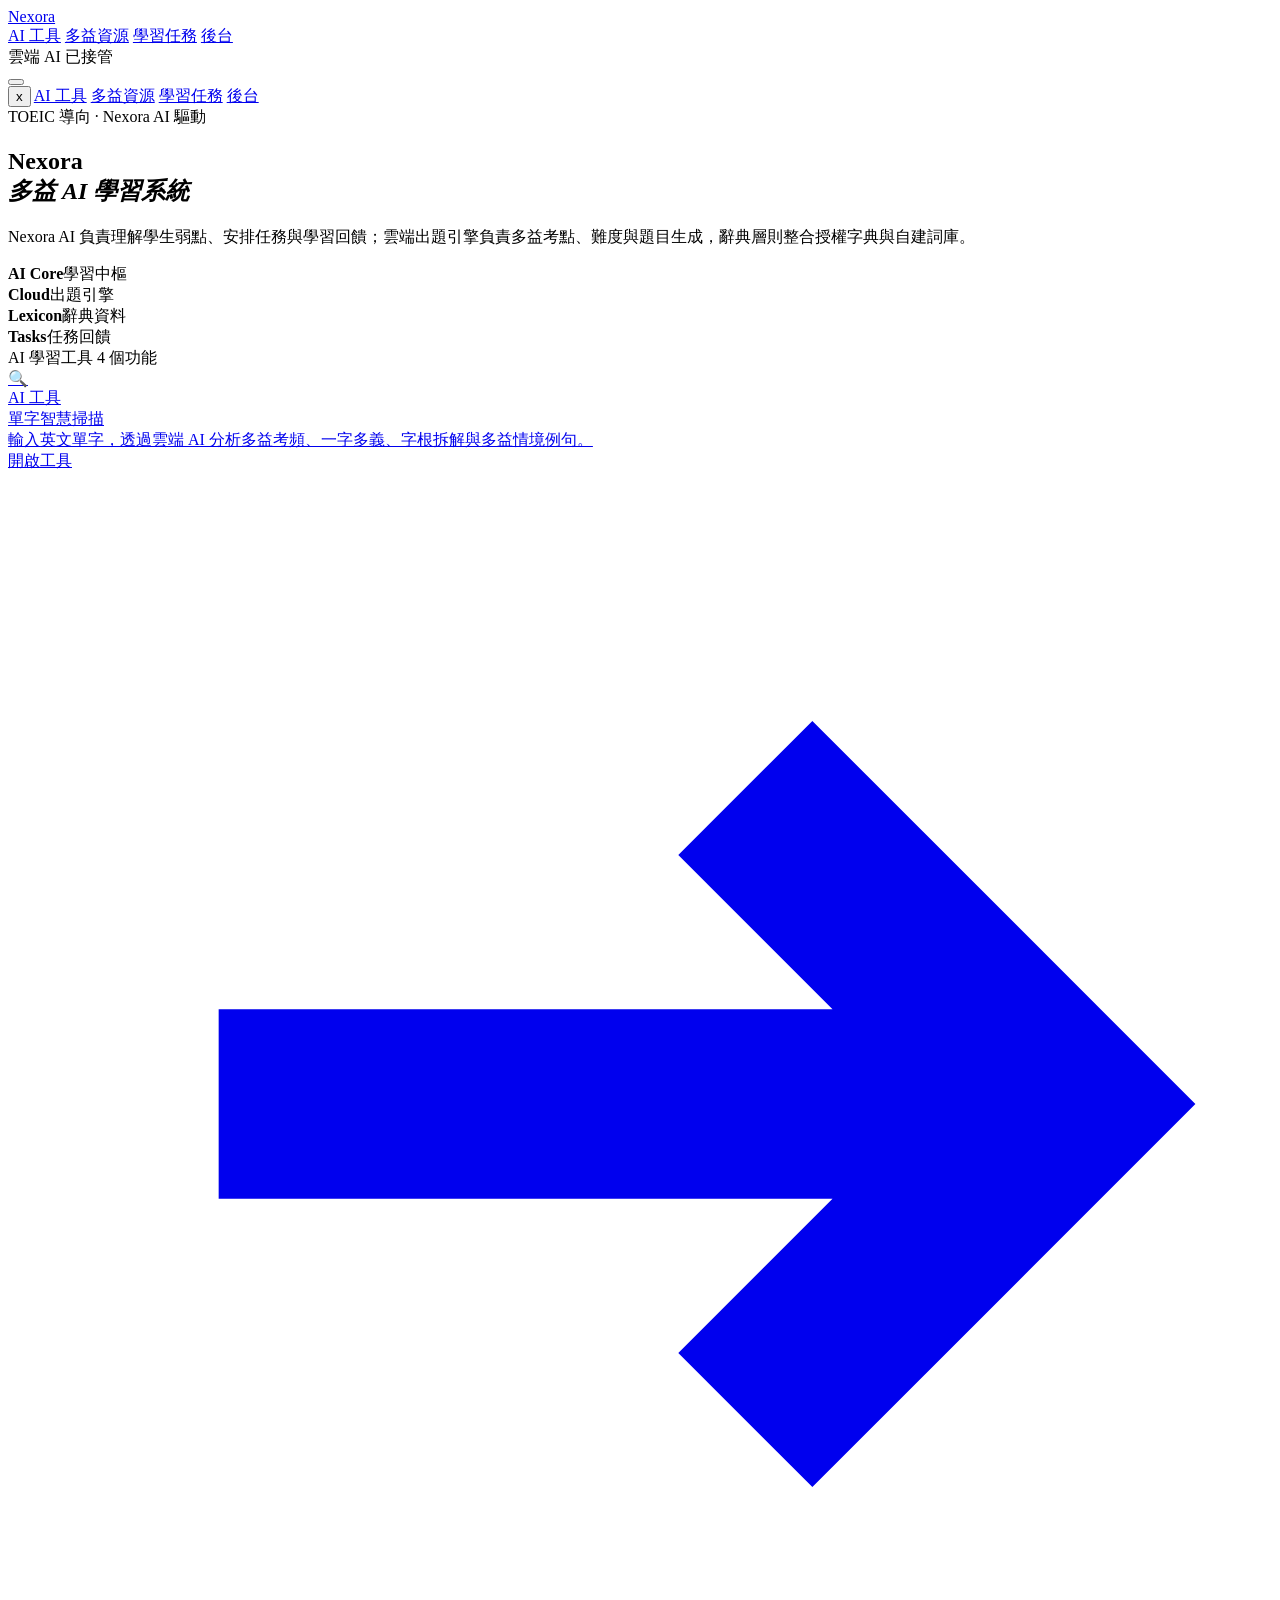
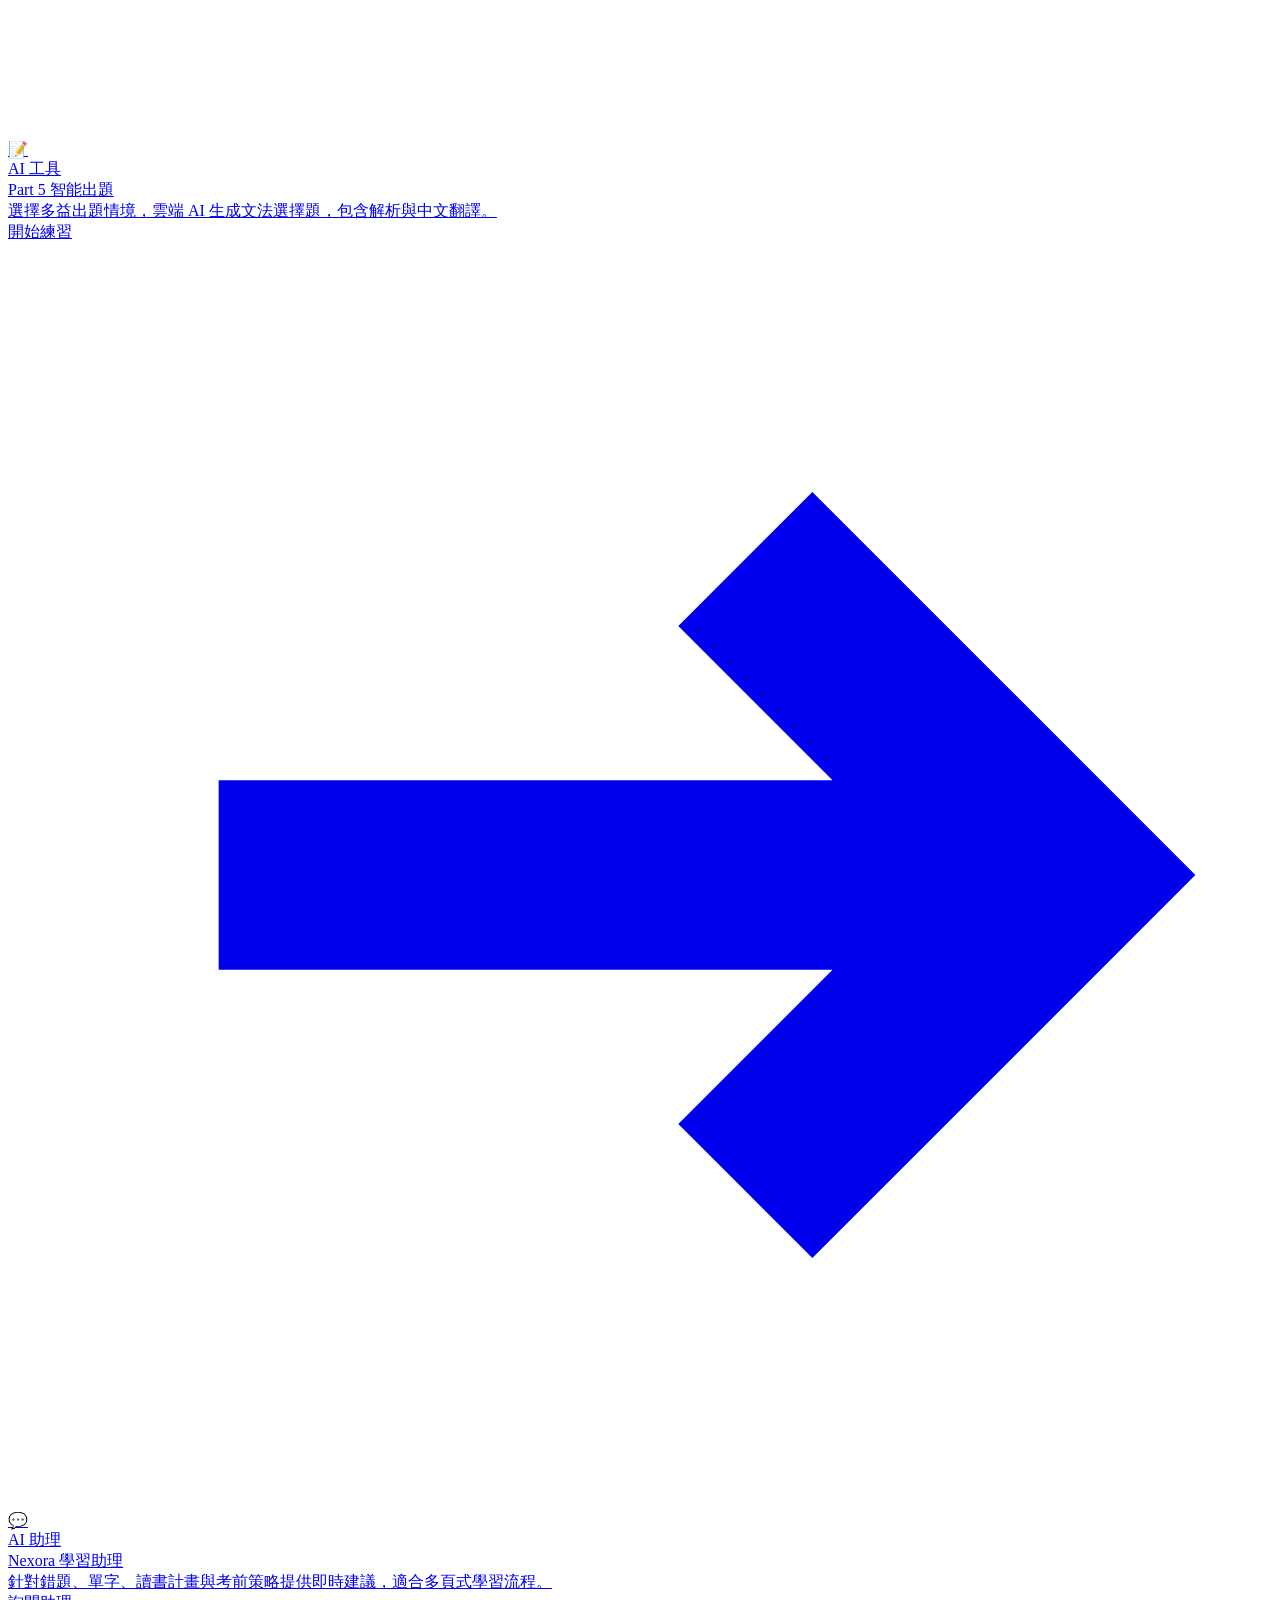
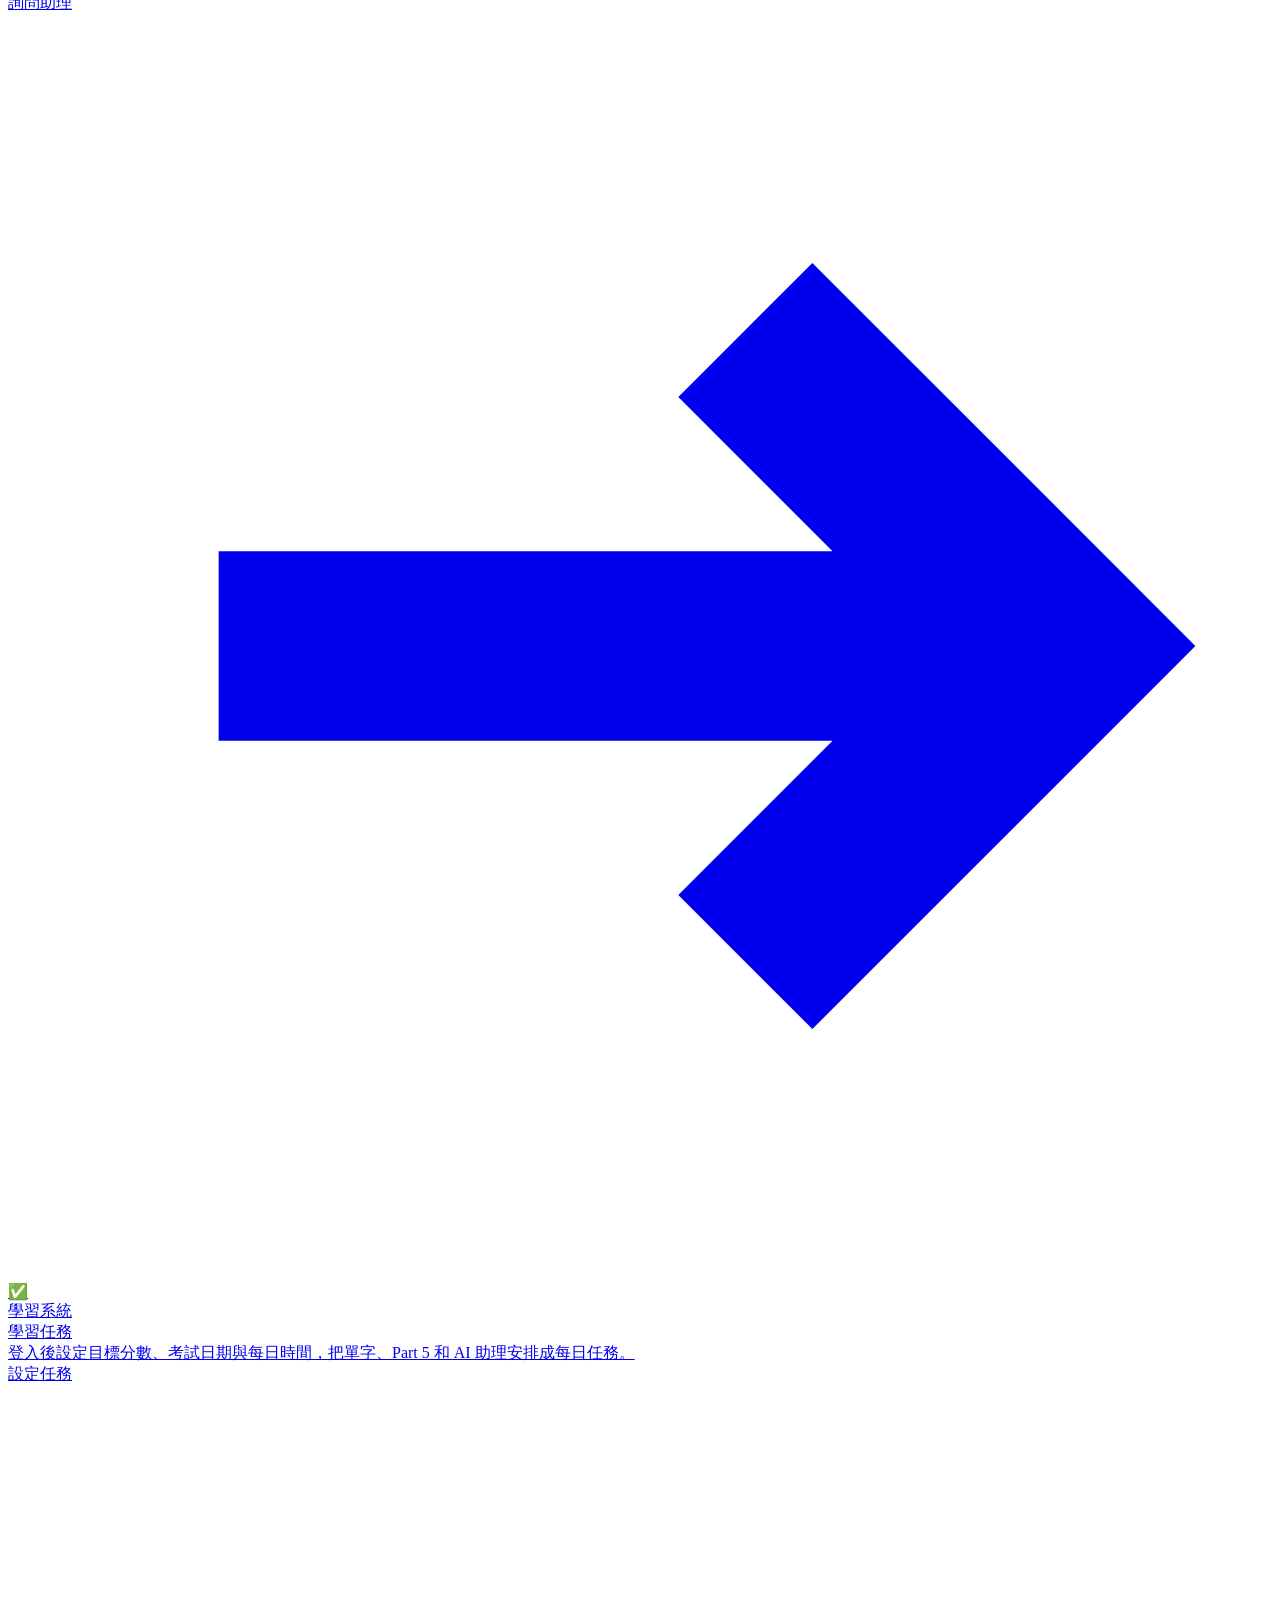
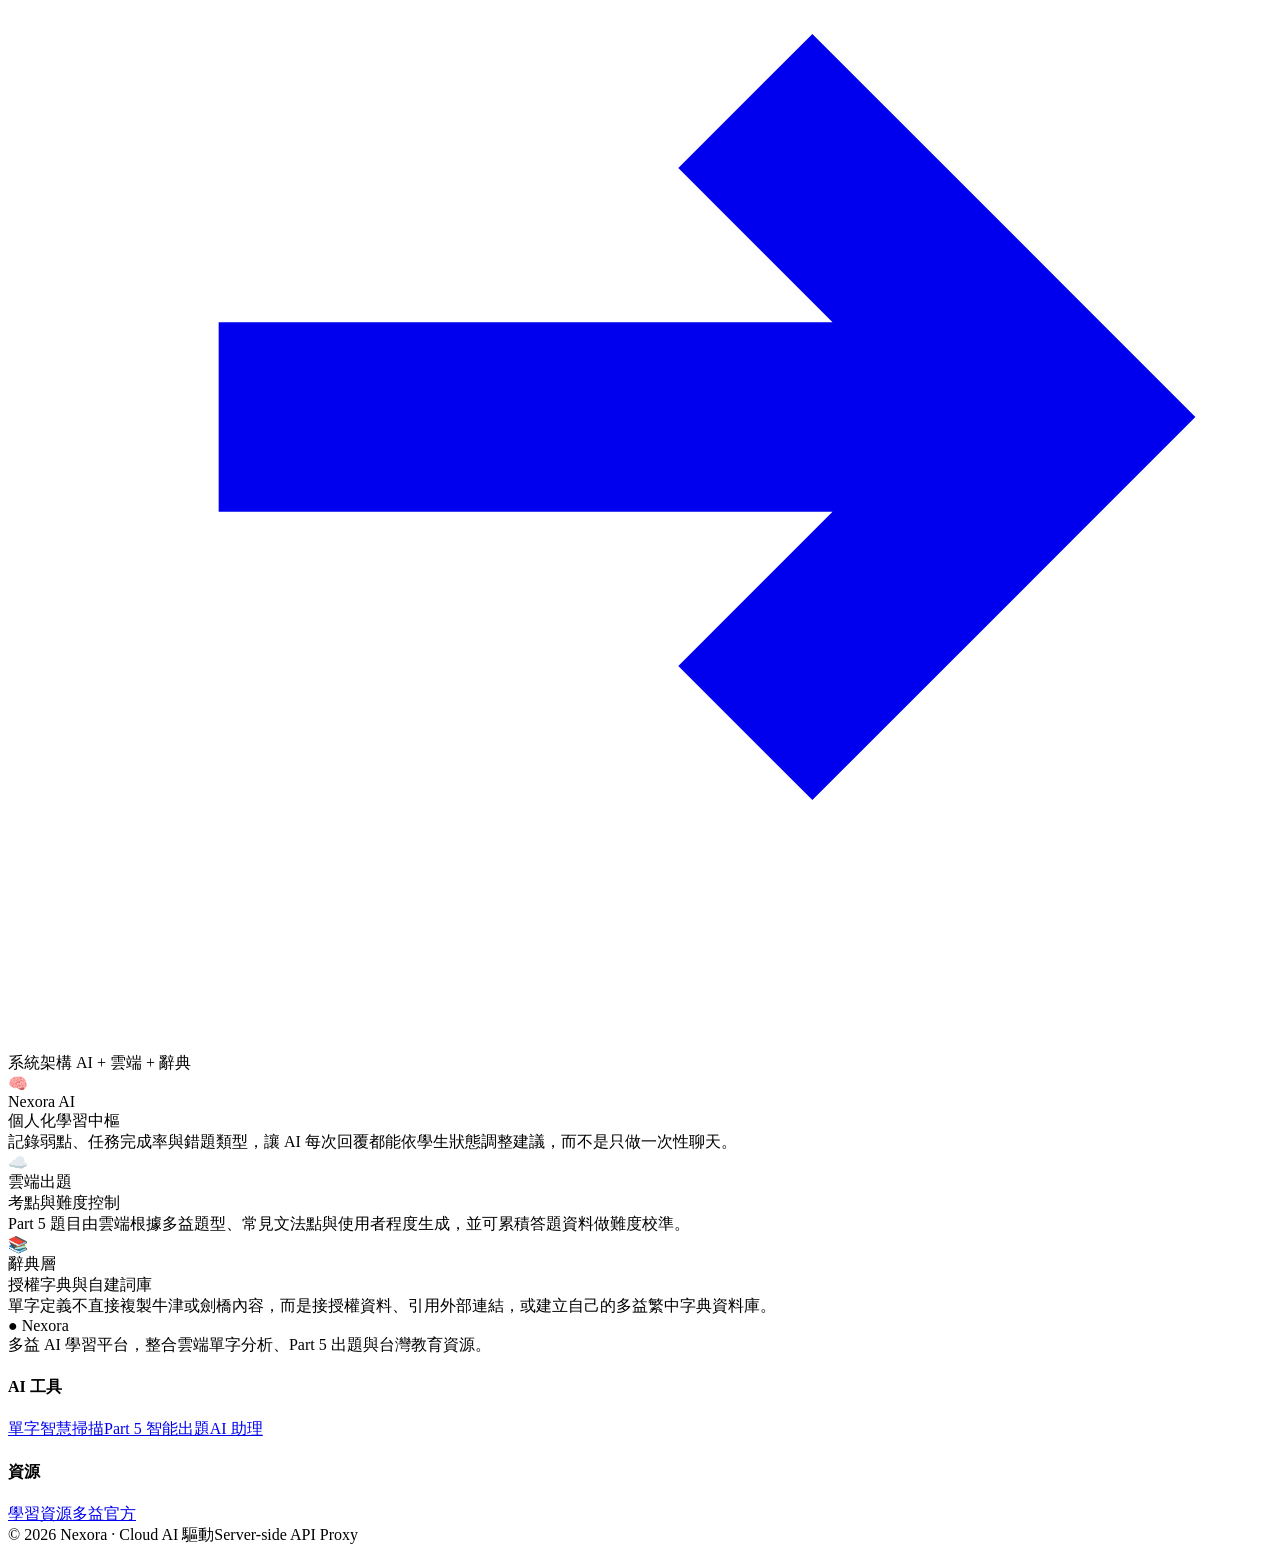
==== commit 86448b53: "Add files via upload" ====
--- a/index.html
+++ b/index.html
@@ -117,362 +117,3 @@
   <script src="assets/app.js"></script>
 </body>
 </html>
-:root {
-  --ink: #0f0f0f;
-  --ink-2: #3a3a3a;
-  --ink-3: #6b6b6b;
-  --ink-4: #a0a0a0;
-  --border: #e4e4e4;
-  --border-2: #f0f0f0;
-  --surface: #ffffff;
-  --surface-2: #f7f7f5;
-  --surface-3: #f0efe9;
-  --accent: #1a56db;
-  --accent-bg: #eef3ff;
-  --green: #0a7c4f;
-  --green-bg: #e6f4ee;
-  --red: #c0392b;
-  --red-bg: #fdf0ee;
-  --amber: #b45309;
-  --amber-bg: #fef3c7;
-  --mono: "Courier New", Courier, monospace;
-  --sans: -apple-system, BlinkMacSystemFont, "Segoe UI", sans-serif;
-  --radius: 10px;
-}
-
-*, *::before, *::after { box-sizing: border-box; margin: 0; padding: 0; }
-body { font-family: var(--sans); background: var(--surface-2); color: var(--ink); min-height: 100vh; font-size: 15px; line-height: 1.6; }
-a { color: inherit; text-decoration: none; }
-button { cursor: pointer; font-family: var(--sans); border: none; }
-input, select, textarea { font-family: var(--sans); }
-
-nav {
-  position: sticky; top: 0; z-index: 100;
-  background: rgba(255,255,255,0.92);
-  backdrop-filter: blur(12px);
-  border-bottom: 1px solid var(--border);
-  height: 52px;
-  display: flex; align-items: center;
-  padding: 0 20px;
-}
-.nav-logo {
-  font-weight: 800; font-size: 16px; letter-spacing: -0.5px;
-  color: var(--ink); margin-right: 32px; display: flex; align-items: center; gap: 7px;
-}
-.nav-logo .dot { width: 7px; height: 7px; background: var(--accent); border-radius: 50%; display: inline-block; }
-.nav-links { display: flex; gap: 4px; flex: 1; }
-.nav-links a {
-  font-size: 13px; font-weight: 500; color: var(--ink-3);
-  padding: 5px 10px; border-radius: 6px; transition: all 0.15s;
-  white-space: nowrap;
-}
-.nav-links a:hover, .nav-links a.active { background: var(--surface-2); color: var(--ink); }
-.nav-right { margin-left: auto; display: flex; align-items: center; gap: 8px; }
-.cloud-pill {
-  display: flex; align-items: center; gap: 6px;
-  background: var(--surface-2); border: 1px solid var(--border);
-  border-radius: 8px; padding: 5px 10px; font-size: 12px; color: var(--ink-3);
-}
-.cloud-dot { width: 6px; height: 6px; border-radius: 50%; background: #22c55e; flex-shrink: 0; }
-.hamburger { display: none; background: none; border: none; padding: 4px; }
-.hamburger span { display: block; width: 20px; height: 2px; background: var(--ink); margin: 4px 0; border-radius: 2px; }
-
-.hero {
-  background: var(--surface);
-  border-bottom: 1px solid var(--border);
-  padding: 40px 20px 36px;
-  text-align: center;
-}
-.hero-eyebrow {
-  display: inline-flex; align-items: center; gap: 6px;
-  font-size: 11px; font-weight: 600; letter-spacing: 0.08em; text-transform: uppercase;
-  color: var(--accent); background: var(--accent-bg);
-  padding: 3px 10px; border-radius: 20px; margin-bottom: 14px;
-}
-.hero h1 { font-size: clamp(26px, 5vw, 40px); font-weight: 800; letter-spacing: -1px; color: var(--ink); line-height: 1.15; }
-.hero h1 em { font-style: normal; color: var(--accent); }
-.hero p { color: var(--ink-3); font-size: 14px; margin-top: 10px; max-width: 560px; margin-left: auto; margin-right: auto; }
-.hero-stats { display: flex; justify-content: center; gap: 28px; margin-top: 24px; flex-wrap: wrap; }
-.stat { text-align: center; }
-.stat strong { display: block; font-size: 22px; font-weight: 800; color: var(--ink); letter-spacing: -0.5px; }
-.stat span { font-size: 11px; color: var(--ink-4); text-transform: uppercase; letter-spacing: 0.05em; }
-
-.section-anchor { scroll-margin-top: 60px; }
-.section-head {
-  display: flex; align-items: baseline; gap: 10px;
-  padding: 28px 20px 14px; max-width: 960px; margin: 0 auto;
-}
-.section-title { font-size: 16px; font-weight: 700; color: var(--ink); }
-.section-count { font-size: 12px; color: var(--ink-4); }
-.section-line { flex: 1; height: 1px; background: var(--border); }
-.page-wrap { max-width: 960px; margin: 0 auto; padding: 20px; }
-
-.card-grid {
-  display: grid;
-  grid-template-columns: repeat(auto-fill, minmax(270px, 1fr));
-  gap: 10px;
-  padding: 0 20px 24px;
-  max-width: 960px; margin: 0 auto;
-}
-.card {
-  background: var(--surface); border: 1px solid var(--border);
-  border-radius: var(--radius); padding: 16px;
-  display: flex; flex-direction: column; gap: 8px;
-  transition: box-shadow 0.15s, transform 0.15s;
-  cursor: pointer; min-height: 154px;
-}
-.card:hover { box-shadow: 0 4px 16px rgba(0,0,0,0.07); transform: translateY(-1px); }
-.card-top { display: flex; align-items: center; gap: 10px; }
-.card-icon {
-  width: 36px; height: 36px; border-radius: 8px;
-  display: flex; align-items: center; justify-content: center;
-  font-size: 17px; flex-shrink: 0;
-}
-.card-icon.blue { background: var(--accent-bg); }
-.card-icon.green { background: var(--green-bg); }
-.card-icon.amber { background: var(--amber-bg); }
-.card-icon.red { background: var(--red-bg); }
-.card-icon.gray { background: var(--surface-3); }
-.card-label { font-size: 10px; font-weight: 600; letter-spacing: 0.06em; text-transform: uppercase; color: var(--ink-4); }
-.card-name { font-size: 14px; font-weight: 700; color: var(--ink); }
-.card-desc { font-size: 12px; color: var(--ink-3); line-height: 1.5; flex: 1; }
-.card-cta { display: inline-flex; align-items: center; gap: 5px; font-size: 12px; font-weight: 600; color: var(--accent); margin-top: 4px; }
-.card-cta svg { width: 12px; height: 12px; }
-
-.tool-shell {
-  display: grid; grid-template-columns: 220px 1fr; gap: 0;
-  background: var(--surface); border: 1px solid var(--border);
-  border-radius: 12px; overflow: hidden; min-height: 520px;
-}
-.tool-sidebar {
-  border-right: 1px solid var(--border);
-  padding: 16px; display: flex; flex-direction: column; gap: 12px;
-}
-.tool-main { padding: 18px; min-height: 360px; overflow: auto; }
-
-.form-label { font-size: 11px; font-weight: 600; letter-spacing: 0.06em; text-transform: uppercase; color: var(--ink-3); margin-bottom: 5px; display: block; }
-.form-input, .form-select, .form-textarea {
-  width: 100%; padding: 9px 12px; border: 1px solid var(--border);
-  border-radius: 8px; font-size: 14px;
-  background: var(--surface-2); color: var(--ink); outline: none;
-  transition: border-color 0.15s, background 0.15s;
-}
-.form-input { font-family: var(--mono); }
-.form-textarea { min-height: 104px; resize: vertical; line-height: 1.5; }
-.form-input:focus, .form-select:focus, .form-textarea:focus { border-color: var(--accent); background: var(--surface); }
-.btn {
-  padding: 9px 16px; border-radius: 8px; font-size: 13px; font-weight: 600;
-  transition: all 0.15s; display: inline-flex; align-items: center; gap: 6px;
-}
-.btn-primary { background: var(--ink); color: #fff; }
-.btn-primary:hover { background: #333; }
-.btn-primary:disabled { opacity: 0.4; cursor: default; }
-.btn-green { background: var(--green); color: #fff; }
-.btn-green:hover { background: #085e3c; }
-.btn-ghost { background: var(--surface-2); color: var(--ink-2); border: 1px solid var(--border); }
-.btn-ghost:hover { background: var(--surface-3); }
-.btn-full { width: 100%; justify-content: center; }
-
-.mode-tabs { display: flex; flex-direction: column; gap: 3px; }
-.mode-tab {
-  display: flex; align-items: center; gap: 8px;
-  padding: 8px 10px; border-radius: 7px;
-  font-size: 13px; font-weight: 500; color: var(--ink-2);
-  background: none; border: none; text-align: left; width: 100%;
-}
-.mode-tab:hover { background: var(--surface-2); }
-.mode-tab.active { background: var(--ink); color: #fff; }
-.mode-tab .tab-icon { font-size: 15px; }
-
-.state-center {
-  display: flex; flex-direction: column; align-items: center;
-  justify-content: center; min-height: 320px; gap: 8px;
-  color: var(--ink-4); font-size: 13px; text-align: center;
-}
-.state-center .big { font-size: 32px; }
-.spinner {
-  width: 20px; height: 20px; border: 2px solid var(--border);
-  border-top-color: var(--ink-3); border-radius: 50%;
-  animation: spin 0.7s linear infinite;
-}
-@keyframes spin { to { transform: rotate(360deg); } }
-
-.word-header {
-  display: flex; flex-wrap: wrap; align-items: baseline; gap: 10px;
-  padding-bottom: 14px; border-bottom: 1px solid var(--border); margin-bottom: 16px;
-}
-.word-main { font-size: 30px; font-weight: 800; font-family: var(--mono); color: var(--ink); letter-spacing: 0.03em; }
-.word-phon { font-size: 13px; color: var(--ink-3); font-family: var(--mono); }
-.freq-badge { font-size: 10px; font-weight: 700; padding: 2px 8px; border-radius: 20px; text-transform: uppercase; letter-spacing: 0.05em; }
-.freq-high { background: #fee2e2; color: #b91c1c; }
-.freq-medium { background: var(--amber-bg); color: var(--amber); }
-.freq-low { background: var(--surface-3); color: var(--ink-3); }
-.result-section { margin-bottom: 18px; }
-.result-label { font-size: 10px; font-weight: 700; letter-spacing: 0.08em; text-transform: uppercase; color: var(--ink-4); margin-bottom: 8px; }
-.meaning-card {
-  display: flex; gap: 10px; align-items: flex-start;
-  border: 1px solid var(--border); border-radius: 8px;
-  padding: 10px 12px; background: var(--surface-2); margin-bottom: 7px;
-}
-.pos-tag {
-  font-size: 10px; font-family: var(--mono); font-weight: 700;
-  background: var(--ink); color: #fff; padding: 2px 7px; border-radius: 4px;
-  white-space: nowrap; margin-top: 2px;
-}
-.meaning-zh { font-size: 14px; font-weight: 600; color: var(--ink); }
-.meaning-en { font-size: 12px; color: var(--ink-3); margin-top: 2px; }
-.etym-grid { display: grid; grid-template-columns: 1fr 1fr; gap: 6px; }
-.etym-item {
-  border: 1px solid var(--border); border-radius: 7px;
-  padding: 8px 10px; background: var(--surface);
-  display: flex; justify-content: space-between; align-items: center; gap: 12px;
-}
-.etym-code { font-size: 12px; font-family: var(--mono); font-weight: 700; color: var(--ink); }
-.etym-type { font-size: 10px; color: var(--ink-4); }
-.etym-mean { font-size: 11px; color: var(--ink-3); text-align: right; }
-.ex-card { border: 1px solid var(--border); border-radius: 8px; padding: 10px 12px; margin-bottom: 7px; }
-.ex-meta { display: flex; justify-content: space-between; align-items: center; margin-bottom: 6px; gap: 10px; }
-.ex-pos { font-size: 10px; color: var(--ink-4); font-family: var(--mono); }
-.ex-tag { font-size: 10px; padding: 2px 7px; border-radius: 4px; background: var(--accent-bg); color: var(--accent); font-weight: 500; }
-.ex-eng { font-size: 13px; font-style: italic; color: var(--ink); margin-bottom: 6px; line-height: 1.5; }
-.ex-zh { font-size: 12px; color: var(--ink-3); border-top: 1px solid var(--border-2); padding-top: 6px; }
-
-.quiz-badge { display: inline-block; font-size: 10px; font-weight: 700; background: var(--ink); color: #fff; padding: 3px 10px; border-radius: 4px; text-transform: uppercase; letter-spacing: 0.06em; margin-bottom: 12px; }
-.quiz-q { font-size: 15px; font-weight: 600; color: var(--ink); line-height: 1.6; margin-bottom: 16px; font-family: var(--mono); }
-.quiz-options { display: grid; grid-template-columns: 1fr 1fr; gap: 8px; margin-bottom: 14px; }
-.quiz-opt {
-  padding: 10px 12px; border: 1px solid var(--border); border-radius: 8px;
-  background: var(--surface); font-size: 13px; font-family: var(--mono);
-  text-align: left; transition: all 0.12s; display: flex; align-items: flex-start; gap: 8px;
-}
-.quiz-opt:hover { border-color: var(--accent); background: var(--accent-bg); }
-.quiz-opt.correct { border-color: var(--green); background: var(--green-bg); }
-.quiz-opt.wrong { border-color: var(--red); background: var(--red-bg); }
-.quiz-opt .opt-key { font-size: 10px; font-weight: 700; background: var(--surface-3); padding: 1px 5px; border-radius: 3px; flex-shrink: 0; margin-top: 1px; }
-.quiz-analysis { border-top: 1px solid var(--border); padding-top: 14px; display: none; }
-.quiz-analysis.show { display: block; }
-.ans-correct { font-size: 13px; font-weight: 700; color: var(--green); margin-bottom: 6px; }
-.ans-row { font-size: 12px; color: var(--ink-2); margin-bottom: 4px; line-height: 1.6; }
-.ans-row strong { color: var(--ink); }
-
-.assistant-log { display: flex; flex-direction: column; gap: 10px; margin-bottom: 14px; }
-.assistant-msg {
-  border: 1px solid var(--border); border-radius: 8px;
-  padding: 11px 12px; background: var(--surface-2);
-  font-size: 13px; color: var(--ink-2);
-}
-.assistant-msg.user { background: var(--accent-bg); border-color: #d7e3ff; color: var(--ink); }
-.assistant-msg strong { display: block; font-size: 11px; color: var(--ink-4); text-transform: uppercase; letter-spacing: 0.06em; margin-bottom: 4px; }
-.quick-row { display: flex; gap: 6px; flex-wrap: wrap; }
-.quick-chip {
-  background: var(--surface-2); border: 1px solid var(--border); color: var(--ink-2);
-  border-radius: 20px; padding: 5px 10px; font-size: 12px;
-}
-
-.task-layout {
-  display: grid; grid-template-columns: 280px 1fr; gap: 12px;
-  max-width: 960px; margin: 0 auto; padding: 20px;
-}
-.task-panel {
-  background: var(--surface); border: 1px solid var(--border);
-  border-radius: 12px; padding: 16px;
-}
-.task-panel h3 { font-size: 15px; margin-bottom: 12px; }
-.task-meta { font-size: 12px; color: var(--ink-4); margin-top: 4px; }
-.task-list { display: flex; flex-direction: column; gap: 8px; }
-.task-item {
-  display: grid; grid-template-columns: auto 1fr auto auto; gap: 10px; align-items: start;
-  border: 1px solid var(--border); border-radius: 8px;
-  background: var(--surface); padding: 10px 12px;
-}
-.task-item input { margin-top: 4px; }
-.task-name { font-size: 13px; font-weight: 700; color: var(--ink); }
-.task-note { font-size: 12px; color: var(--ink-3); margin-top: 2px; }
-.task-chip {
-  font-size: 10px; color: var(--accent); background: var(--accent-bg);
-  padding: 2px 7px; border-radius: 20px; white-space: nowrap;
-}
-.task-item.done .task-name { text-decoration: line-through; color: var(--ink-4); }
-.task-action {
-  font-size: 11px; font-weight: 700; color: var(--ink);
-  background: var(--surface-2); border: 1px solid var(--border);
-  border-radius: 7px; padding: 4px 8px; white-space: nowrap;
-}
-.task-action:hover { background: var(--surface-3); }
-.task-progress {
-  height: 8px; background: var(--surface-3); border-radius: 20px;
-  overflow: hidden; margin-top: 10px;
-}
-.task-progress span { display: block; height: 100%; width: 0; background: var(--green); }
-.auth-box {
-  max-width: 420px; margin: 0 auto;
-  background: var(--surface); border: 1px solid var(--border);
-  border-radius: 12px; padding: 18px;
-}
-.auth-tabs { display: grid; grid-template-columns: 1fr 1fr; gap: 6px; margin-bottom: 14px; }
-.auth-tab {
-  padding: 8px 10px; border-radius: 8px; background: var(--surface-2);
-  border: 1px solid var(--border); font-size: 13px; font-weight: 700;
-}
-.auth-tab.active { background: var(--ink); color: #fff; }
-.backend-grid {
-  display: grid; grid-template-columns: repeat(auto-fit, minmax(220px, 1fr));
-  gap: 10px; max-width: 960px; margin: 0 auto; padding: 0 20px 24px;
-}
-.backend-card {
-  background: var(--surface); border: 1px solid var(--border);
-  border-radius: 10px; padding: 16px;
-}
-.backend-top { display: flex; align-items: center; justify-content: space-between; gap: 10px; margin-bottom: 10px; }
-.backend-name { font-size: 14px; font-weight: 800; }
-.status-pill {
-  font-size: 10px; font-weight: 800; border-radius: 20px;
-  padding: 3px 8px; background: var(--green-bg); color: var(--green);
-}
-.status-pill.warn { background: var(--amber-bg); color: var(--amber); }
-.backend-desc { font-size: 12px; color: var(--ink-3); line-height: 1.55; }
-.route-list { margin-top: 10px; display: flex; flex-direction: column; gap: 5px; }
-.route-list code {
-  display: block; font-size: 11px; font-family: var(--mono);
-  background: var(--surface-2); border: 1px solid var(--border);
-  border-radius: 6px; padding: 5px 7px; color: var(--ink-2);
-}
-
-.err-box {
-  border: 1px dashed #f0a0a0; border-radius: 8px;
-  background: var(--red-bg); padding: 16px; text-align: center;
-  color: var(--red); font-size: 13px; margin: 8px 0;
-}
-
-footer { background: var(--surface); border-top: 1px solid var(--border); padding: 32px 20px; margin-top: 32px; }
-.footer-inner { max-width: 960px; margin: 0 auto; display: grid; grid-template-columns: 2fr 1fr 1fr; gap: 32px; }
-.footer-logo { font-weight: 800; font-size: 15px; letter-spacing: -0.3px; margin-bottom: 8px; display: flex; align-items: center; gap: 6px; }
-.footer-tagline { font-size: 12px; color: var(--ink-4); line-height: 1.6; }
-.footer-col h4 { font-size: 12px; font-weight: 700; text-transform: uppercase; letter-spacing: 0.06em; color: var(--ink-3); margin-bottom: 10px; }
-.footer-col a { display: block; font-size: 13px; color: var(--ink-3); margin-bottom: 6px; }
-.footer-col a:hover { color: var(--ink); }
-.footer-bottom {
-  max-width: 960px; margin: 24px auto 0; padding-top: 16px; border-top: 1px solid var(--border);
-  display: flex; justify-content: space-between; align-items: center; font-size: 11px; color: var(--ink-4); flex-wrap: wrap; gap: 8px;
-}
-
-.mobile-drawer { display: none; position: fixed; inset: 0; z-index: 150; background: rgba(0,0,0,0.4); }
-.mobile-drawer.open { display: block; }
-.mobile-panel { position: absolute; right: 0; top: 0; bottom: 0; width: 240px; background: var(--surface); padding: 20px 16px; display: flex; flex-direction: column; gap: 4px; }
-.mobile-panel a { display: block; padding: 10px 12px; border-radius: 8px; font-size: 14px; font-weight: 500; color: var(--ink-2); }
-.mobile-panel a:hover { background: var(--surface-2); }
-.drawer-close { background: none; border: none; font-size: 22px; color: var(--ink-3); align-self: flex-end; margin-bottom: 8px; padding: 4px; }
-
-@media (max-width: 680px) {
-  .nav-links { display: none; }
-  .hamburger { display: block; }
-  .cloud-pill { display: none; }
-  .tool-shell { grid-template-columns: 1fr; }
-  .task-layout { grid-template-columns: 1fr; padding: 12px; }
-  .tool-sidebar { border-right: none; border-bottom: 1px solid var(--border); }
-  .mode-tabs { flex-direction: row; flex-wrap: wrap; }
-  .etym-grid, .quiz-options { grid-template-columns: 1fr; }
-  .footer-inner { grid-template-columns: 1fr; gap: 20px; }
-  .hero-stats { gap: 18px; }
-}
-
